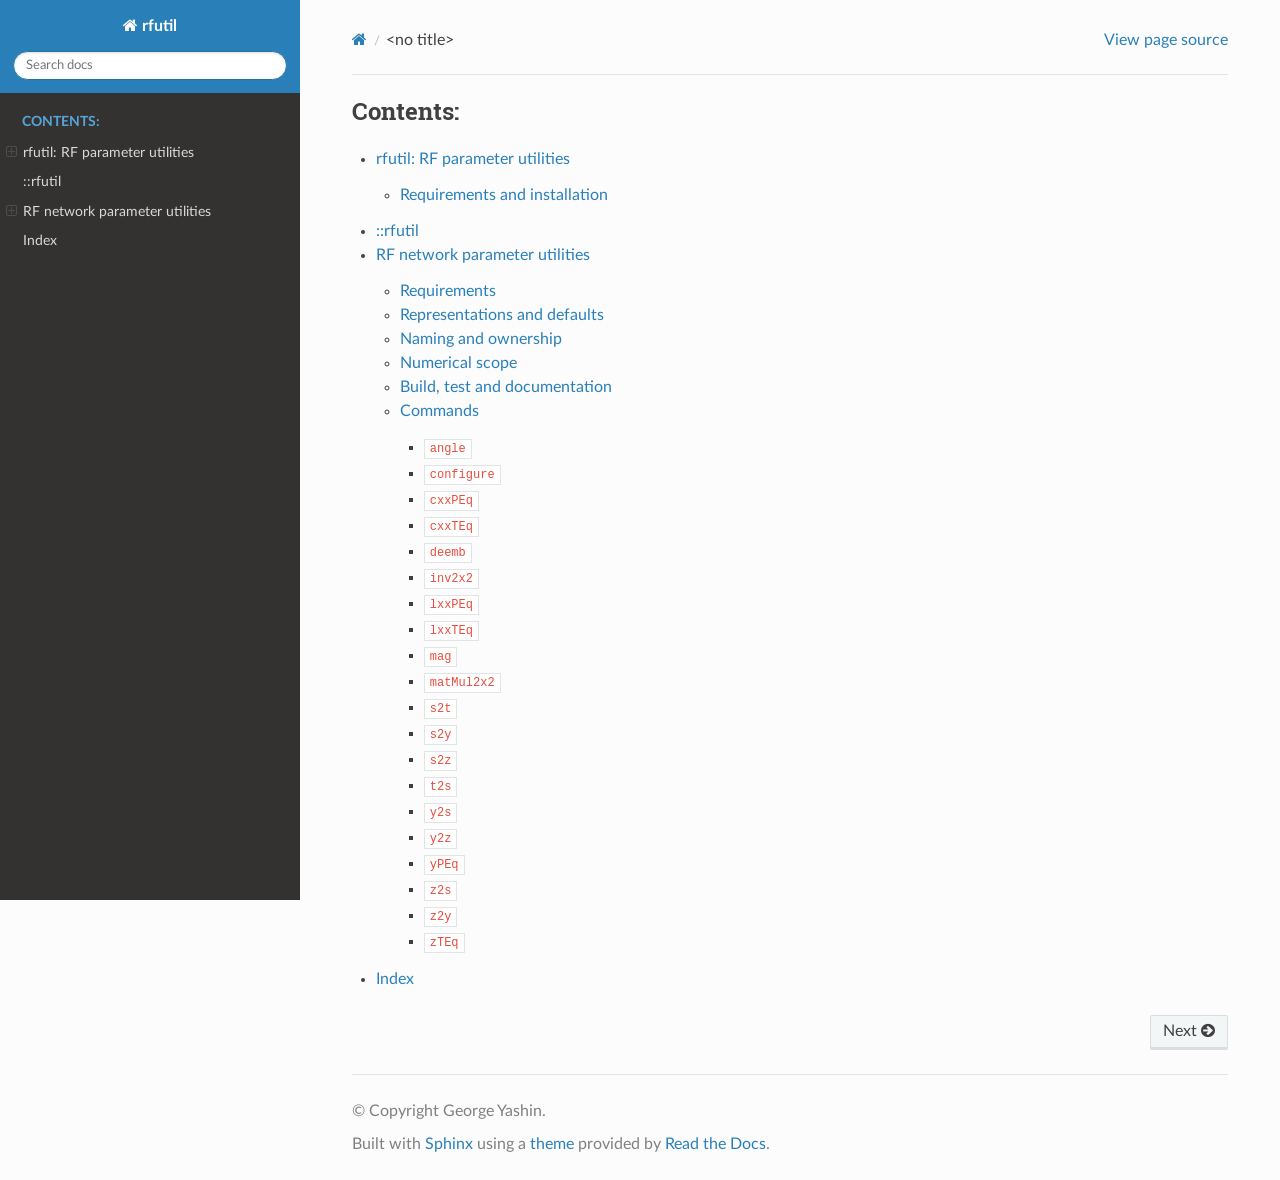
==== docs/index.html @ ac613393 "first commit" ====
<!DOCTYPE html>
<html class="writer-html5" lang="en" data-content_root="./">
<head>
  <meta charset="utf-8" /><meta name="viewport" content="width=device-width, initial-scale=1" />

  <meta name="viewport" content="width=device-width, initial-scale=1.0" />
  <title>&lt;no title&gt; &mdash; rfutil  documentation</title>
      <link rel="stylesheet" type="text/css" href="_static/pygments.css?v=b86133f3" />
      <link rel="stylesheet" type="text/css" href="_static/css/theme.css?v=9edc463e" />
      <link rel="stylesheet" type="text/css" href="_static/manual.css?v=900fc402" />

  
      <script src="_static/jquery.js?v=5d32c60e"></script>
      <script src="_static/_sphinx_javascript_frameworks_compat.js?v=2cd50e6c"></script>
      <script src="_static/documentation_options.js?v=5929fcd5"></script>
      <script src="_static/doctools.js?v=fd6eb6e6"></script>
      <script src="_static/sphinx_highlight.js?v=6ffebe34"></script>
    <script src="_static/js/theme.js"></script>
    <link rel="index" title="Index" href="genindex.html" />
    <link rel="search" title="Search" href="search.html" />
    <link rel="next" title="rfutil: RF parameter utilities" href="rfutil.html" /> 
</head>

<body class="wy-body-for-nav"> 
  <div class="wy-grid-for-nav">
    <nav data-toggle="wy-nav-shift" class="wy-nav-side">
      <div class="wy-side-scroll">
        <div class="wy-side-nav-search" >

          
          
          <a href="#" class="icon icon-home">
            rfutil
          </a>
<div role="search">
  <form id="rtd-search-form" class="wy-form" action="search.html" method="get">
    <input type="text" name="q" placeholder="Search docs" aria-label="Search docs" />
    <input type="hidden" name="check_keywords" value="yes" />
    <input type="hidden" name="area" value="default" />
  </form>
</div>
        </div><div class="wy-menu wy-menu-vertical" data-spy="affix" role="navigation" aria-label="Navigation menu">
              <p class="caption" role="heading"><span class="caption-text">Contents:</span></p>
<ul>
<li class="toctree-l1"><a class="reference internal" href="rfutil.html">rfutil: RF parameter utilities</a><ul>
<li class="toctree-l2"><a class="reference internal" href="rfutil.html#requirements-and-installation">Requirements and installation</a></li>
</ul>
</li>
<li class="toctree-l1"><a class="reference internal" href="rfutil-rfutil.html">::rfutil</a></li>
<li class="toctree-l1"><a class="reference internal" href="rfutil-rfutil.html#rf-network-parameter-utilities">RF network parameter utilities</a><ul>
<li class="toctree-l2"><a class="reference internal" href="rfutil-rfutil.html#requirements">Requirements</a></li>
<li class="toctree-l2"><a class="reference internal" href="rfutil-rfutil.html#representations-and-defaults">Representations and defaults</a></li>
<li class="toctree-l2"><a class="reference internal" href="rfutil-rfutil.html#naming-and-ownership">Naming and ownership</a></li>
<li class="toctree-l2"><a class="reference internal" href="rfutil-rfutil.html#numerical-scope">Numerical scope</a></li>
<li class="toctree-l2"><a class="reference internal" href="rfutil-rfutil.html#build-test-and-documentation">Build, test and documentation</a></li>
<li class="toctree-l2"><a class="reference internal" href="rfutil-rfutil.html#commands">Commands</a><ul>
<li class="toctree-l3"><a class="reference internal" href="rfutil-rfutil.html#angle"><code class="docutils literal notranslate"><span class="pre">angle</span></code></a></li>
<li class="toctree-l3"><a class="reference internal" href="rfutil-rfutil.html#configure"><code class="docutils literal notranslate"><span class="pre">configure</span></code></a></li>
<li class="toctree-l3"><a class="reference internal" href="rfutil-rfutil.html#cxxpeq"><code class="docutils literal notranslate"><span class="pre">cxxPEq</span></code></a></li>
<li class="toctree-l3"><a class="reference internal" href="rfutil-rfutil.html#cxxteq"><code class="docutils literal notranslate"><span class="pre">cxxTEq</span></code></a></li>
<li class="toctree-l3"><a class="reference internal" href="rfutil-rfutil.html#deemb"><code class="docutils literal notranslate"><span class="pre">deemb</span></code></a></li>
<li class="toctree-l3"><a class="reference internal" href="rfutil-rfutil.html#inv2x2"><code class="docutils literal notranslate"><span class="pre">inv2x2</span></code></a></li>
<li class="toctree-l3"><a class="reference internal" href="rfutil-rfutil.html#lxxpeq"><code class="docutils literal notranslate"><span class="pre">lxxPEq</span></code></a></li>
<li class="toctree-l3"><a class="reference internal" href="rfutil-rfutil.html#lxxteq"><code class="docutils literal notranslate"><span class="pre">lxxTEq</span></code></a></li>
<li class="toctree-l3"><a class="reference internal" href="rfutil-rfutil.html#mag"><code class="docutils literal notranslate"><span class="pre">mag</span></code></a></li>
<li class="toctree-l3"><a class="reference internal" href="rfutil-rfutil.html#matmul2x2"><code class="docutils literal notranslate"><span class="pre">matMul2x2</span></code></a></li>
<li class="toctree-l3"><a class="reference internal" href="rfutil-rfutil.html#s2t"><code class="docutils literal notranslate"><span class="pre">s2t</span></code></a></li>
<li class="toctree-l3"><a class="reference internal" href="rfutil-rfutil.html#s2y"><code class="docutils literal notranslate"><span class="pre">s2y</span></code></a></li>
<li class="toctree-l3"><a class="reference internal" href="rfutil-rfutil.html#s2z"><code class="docutils literal notranslate"><span class="pre">s2z</span></code></a></li>
<li class="toctree-l3"><a class="reference internal" href="rfutil-rfutil.html#t2s"><code class="docutils literal notranslate"><span class="pre">t2s</span></code></a></li>
<li class="toctree-l3"><a class="reference internal" href="rfutil-rfutil.html#y2s"><code class="docutils literal notranslate"><span class="pre">y2s</span></code></a></li>
<li class="toctree-l3"><a class="reference internal" href="rfutil-rfutil.html#y2z"><code class="docutils literal notranslate"><span class="pre">y2z</span></code></a></li>
<li class="toctree-l3"><a class="reference internal" href="rfutil-rfutil.html#ypeq"><code class="docutils literal notranslate"><span class="pre">yPEq</span></code></a></li>
<li class="toctree-l3"><a class="reference internal" href="rfutil-rfutil.html#z2s"><code class="docutils literal notranslate"><span class="pre">z2s</span></code></a></li>
<li class="toctree-l3"><a class="reference internal" href="rfutil-rfutil.html#z2y"><code class="docutils literal notranslate"><span class="pre">z2y</span></code></a></li>
<li class="toctree-l3"><a class="reference internal" href="rfutil-rfutil.html#zteq"><code class="docutils literal notranslate"><span class="pre">zTEq</span></code></a></li>
</ul>
</li>
</ul>
</li>
<li class="toctree-l1"><a class="reference internal" href="genindex.html">Index</a></li>
</ul>

        </div>
      </div>
    </nav>

    <section data-toggle="wy-nav-shift" class="wy-nav-content-wrap"><nav class="wy-nav-top" aria-label="Mobile navigation menu" >
          <i data-toggle="wy-nav-top" class="fa fa-bars"></i>
          <a href="#">rfutil</a>
      </nav>

      <div class="wy-nav-content">
        <div class="rst-content">
          <div role="navigation" aria-label="Page navigation">
  <ul class="wy-breadcrumbs">
      <li><a href="#" class="icon icon-home" aria-label="Home"></a></li>
      <li class="breadcrumb-item active">&lt;no title&gt;</li>
      <li class="wy-breadcrumbs-aside">
            <a href="_sources/index.rst.txt" rel="nofollow"> View page source</a>
      </li>
  </ul>
  <hr/>
</div>
          <div role="main" class="document" itemscope="itemscope" itemtype="http://schema.org/Article">
           <div itemprop="articleBody">
             
  <div class="toctree-wrapper compound">
<p class="caption" role="heading"><span class="caption-text">Contents:</span></p>
<ul>
<li class="toctree-l1"><a class="reference internal" href="rfutil.html">rfutil: RF parameter utilities</a><ul>
<li class="toctree-l2"><a class="reference internal" href="rfutil.html#requirements-and-installation">Requirements and installation</a></li>
</ul>
</li>
<li class="toctree-l1"><a class="reference internal" href="rfutil-rfutil.html">::rfutil</a></li>
<li class="toctree-l1"><a class="reference internal" href="rfutil-rfutil.html#rf-network-parameter-utilities">RF network parameter utilities</a><ul>
<li class="toctree-l2"><a class="reference internal" href="rfutil-rfutil.html#requirements">Requirements</a></li>
<li class="toctree-l2"><a class="reference internal" href="rfutil-rfutil.html#representations-and-defaults">Representations and defaults</a></li>
<li class="toctree-l2"><a class="reference internal" href="rfutil-rfutil.html#naming-and-ownership">Naming and ownership</a></li>
<li class="toctree-l2"><a class="reference internal" href="rfutil-rfutil.html#numerical-scope">Numerical scope</a></li>
<li class="toctree-l2"><a class="reference internal" href="rfutil-rfutil.html#build-test-and-documentation">Build, test and documentation</a></li>
<li class="toctree-l2"><a class="reference internal" href="rfutil-rfutil.html#commands">Commands</a><ul>
<li class="toctree-l3"><a class="reference internal" href="rfutil-rfutil.html#angle"><code class="docutils literal notranslate"><span class="pre">angle</span></code></a></li>
<li class="toctree-l3"><a class="reference internal" href="rfutil-rfutil.html#configure"><code class="docutils literal notranslate"><span class="pre">configure</span></code></a></li>
<li class="toctree-l3"><a class="reference internal" href="rfutil-rfutil.html#cxxpeq"><code class="docutils literal notranslate"><span class="pre">cxxPEq</span></code></a></li>
<li class="toctree-l3"><a class="reference internal" href="rfutil-rfutil.html#cxxteq"><code class="docutils literal notranslate"><span class="pre">cxxTEq</span></code></a></li>
<li class="toctree-l3"><a class="reference internal" href="rfutil-rfutil.html#deemb"><code class="docutils literal notranslate"><span class="pre">deemb</span></code></a></li>
<li class="toctree-l3"><a class="reference internal" href="rfutil-rfutil.html#inv2x2"><code class="docutils literal notranslate"><span class="pre">inv2x2</span></code></a></li>
<li class="toctree-l3"><a class="reference internal" href="rfutil-rfutil.html#lxxpeq"><code class="docutils literal notranslate"><span class="pre">lxxPEq</span></code></a></li>
<li class="toctree-l3"><a class="reference internal" href="rfutil-rfutil.html#lxxteq"><code class="docutils literal notranslate"><span class="pre">lxxTEq</span></code></a></li>
<li class="toctree-l3"><a class="reference internal" href="rfutil-rfutil.html#mag"><code class="docutils literal notranslate"><span class="pre">mag</span></code></a></li>
<li class="toctree-l3"><a class="reference internal" href="rfutil-rfutil.html#matmul2x2"><code class="docutils literal notranslate"><span class="pre">matMul2x2</span></code></a></li>
<li class="toctree-l3"><a class="reference internal" href="rfutil-rfutil.html#s2t"><code class="docutils literal notranslate"><span class="pre">s2t</span></code></a></li>
<li class="toctree-l3"><a class="reference internal" href="rfutil-rfutil.html#s2y"><code class="docutils literal notranslate"><span class="pre">s2y</span></code></a></li>
<li class="toctree-l3"><a class="reference internal" href="rfutil-rfutil.html#s2z"><code class="docutils literal notranslate"><span class="pre">s2z</span></code></a></li>
<li class="toctree-l3"><a class="reference internal" href="rfutil-rfutil.html#t2s"><code class="docutils literal notranslate"><span class="pre">t2s</span></code></a></li>
<li class="toctree-l3"><a class="reference internal" href="rfutil-rfutil.html#y2s"><code class="docutils literal notranslate"><span class="pre">y2s</span></code></a></li>
<li class="toctree-l3"><a class="reference internal" href="rfutil-rfutil.html#y2z"><code class="docutils literal notranslate"><span class="pre">y2z</span></code></a></li>
<li class="toctree-l3"><a class="reference internal" href="rfutil-rfutil.html#ypeq"><code class="docutils literal notranslate"><span class="pre">yPEq</span></code></a></li>
<li class="toctree-l3"><a class="reference internal" href="rfutil-rfutil.html#z2s"><code class="docutils literal notranslate"><span class="pre">z2s</span></code></a></li>
<li class="toctree-l3"><a class="reference internal" href="rfutil-rfutil.html#z2y"><code class="docutils literal notranslate"><span class="pre">z2y</span></code></a></li>
<li class="toctree-l3"><a class="reference internal" href="rfutil-rfutil.html#zteq"><code class="docutils literal notranslate"><span class="pre">zTEq</span></code></a></li>
</ul>
</li>
</ul>
</li>
<li class="toctree-l1"><a class="reference internal" href="genindex.html">Index</a></li>
</ul>
</div>


           </div>
          </div>
          <footer><div class="rst-footer-buttons" role="navigation" aria-label="Footer">
        <a href="rfutil.html" class="btn btn-neutral float-right" title="rfutil: RF parameter utilities" accesskey="n" rel="next">Next <span class="fa fa-arrow-circle-right" aria-hidden="true"></span></a>
    </div>

  <hr/>

  <div role="contentinfo">
    <p>&#169; Copyright George Yashin.</p>
  </div>

  Built with <a href="https://www.sphinx-doc.org/">Sphinx</a> using a
    <a href="https://github.com/readthedocs/sphinx_rtd_theme">theme</a>
    provided by <a href="https://readthedocs.org">Read the Docs</a>.
   

</footer>
        </div>
      </div>
    </section>
  </div>
  <script>
      jQuery(function () {
          SphinxRtdTheme.Navigation.enable(true);
      });
  </script> 

</body>
</html>
---- docs/_static/pygments.css ----
pre { line-height: 125%; }
td.linenos .normal { color: inherit; background-color: transparent; padding-left: 5px; padding-right: 5px; }
span.linenos { color: inherit; background-color: transparent; padding-left: 5px; padding-right: 5px; }
td.linenos .special { color: #000000; background-color: #ffffc0; padding-left: 5px; padding-right: 5px; }
span.linenos.special { color: #000000; background-color: #ffffc0; padding-left: 5px; padding-right: 5px; }
.highlight .hll { background-color: #ffffcc }
.highlight { background: #f8f8f8; }
.highlight .c { color: #3D7B7B; font-style: italic } /* Comment */
.highlight .err { border: 1px solid #F00 } /* Error */
.highlight .k { color: #008000; font-weight: bold } /* Keyword */
.highlight .o { color: #666 } /* Operator */
.highlight .ch { color: #3D7B7B; font-style: italic } /* Comment.Hashbang */
.highlight .cm { color: #3D7B7B; font-style: italic } /* Comment.Multiline */
.highlight .cp { color: #9C6500 } /* Comment.Preproc */
.highlight .cpf { color: #3D7B7B; font-style: italic } /* Comment.PreprocFile */
.highlight .c1 { color: #3D7B7B; font-style: italic } /* Comment.Single */
.highlight .cs { color: #3D7B7B; font-style: italic } /* Comment.Special */
.highlight .gd { color: #A00000 } /* Generic.Deleted */
.highlight .ge { font-style: italic } /* Generic.Emph */
.highlight .ges { font-weight: bold; font-style: italic } /* Generic.EmphStrong */
.highlight .gr { color: #E40000 } /* Generic.Error */
.highlight .gh { color: #000080; font-weight: bold } /* Generic.Heading */
.highlight .gi { color: #008400 } /* Generic.Inserted */
.highlight .go { color: #717171 } /* Generic.Output */
.highlight .gp { color: #000080; font-weight: bold } /* Generic.Prompt */
.highlight .gs { font-weight: bold } /* Generic.Strong */
.highlight .gu { color: #800080; font-weight: bold } /* Generic.Subheading */
.highlight .gt { color: #04D } /* Generic.Traceback */
.highlight .kc { color: #008000; font-weight: bold } /* Keyword.Constant */
.highlight .kd { color: #008000; font-weight: bold } /* Keyword.Declaration */
.highlight .kn { color: #008000; font-weight: bold } /* Keyword.Namespace */
.highlight .kp { color: #008000 } /* Keyword.Pseudo */
.highlight .kr { color: #008000; font-weight: bold } /* Keyword.Reserved */
.highlight .kt { color: #B00040 } /* Keyword.Type */
.highlight .m { color: #666 } /* Literal.Number */
.highlight .s { color: #BA2121 } /* Literal.String */
.highlight .na { color: #687822 } /* Name.Attribute */
.highlight .nb { color: #008000 } /* Name.Builtin */
.highlight .nc { color: #00F; font-weight: bold } /* Name.Class */
.highlight .no { color: #800 } /* Name.Constant */
.highlight .nd { color: #A2F } /* Name.Decorator */
.highlight .ni { color: #717171; font-weight: bold } /* Name.Entity */
.highlight .ne { color: #CB3F38; font-weight: bold } /* Name.Exception */
.highlight .nf { color: #00F } /* Name.Function */
.highlight .nl { color: #767600 } /* Name.Label */
.highlight .nn { color: #00F; font-weight: bold } /* Name.Namespace */
.highlight .nt { color: #008000; font-weight: bold } /* Name.Tag */
.highlight .nv { color: #19177C } /* Name.Variable */
.highlight .ow { color: #A2F; font-weight: bold } /* Operator.Word */
.highlight .w { color: #BBB } /* Text.Whitespace */
.highlight .mb { color: #666 } /* Literal.Number.Bin */
.highlight .mf { color: #666 } /* Literal.Number.Float */
.highlight .mh { color: #666 } /* Literal.Number.Hex */
.highlight .mi { color: #666 } /* Literal.Number.Integer */
.highlight .mo { color: #666 } /* Literal.Number.Oct */
.highlight .sa { color: #BA2121 } /* Literal.String.Affix */
.highlight .sb { color: #BA2121 } /* Literal.String.Backtick */
.highlight .sc { color: #BA2121 } /* Literal.String.Char */
.highlight .dl { color: #BA2121 } /* Literal.String.Delimiter */
.highlight .sd { color: #BA2121; font-style: italic } /* Literal.String.Doc */
.highlight .s2 { color: #BA2121 } /* Literal.String.Double */
.highlight .se { color: #AA5D1F; font-weight: bold } /* Literal.String.Escape */
.highlight .sh { color: #BA2121 } /* Literal.String.Heredoc */
.highlight .si { color: #A45A77; font-weight: bold } /* Literal.String.Interpol */
.highlight .sx { color: #008000 } /* Literal.String.Other */
.highlight .sr { color: #A45A77 } /* Literal.String.Regex */
.highlight .s1 { color: #BA2121 } /* Literal.String.Single */
.highlight .ss { color: #19177C } /* Literal.String.Symbol */
.highlight .bp { color: #008000 } /* Name.Builtin.Pseudo */
.highlight .fm { color: #00F } /* Name.Function.Magic */
.highlight .vc { color: #19177C } /* Name.Variable.Class */
.highlight .vg { color: #19177C } /* Name.Variable.Global */
.highlight .vi { color: #19177C } /* Name.Variable.Instance */
.highlight .vm { color: #19177C } /* Name.Variable.Magic */
.highlight .il { color: #666 } /* Literal.Number.Integer.Long */
---- docs/_static/css/theme.css ----
html{box-sizing:border-box}*,:after,:before{box-sizing:inherit}article,aside,details,figcaption,figure,footer,header,hgroup,nav,section{display:block}audio,canvas,video{display:inline-block;*display:inline;*zoom:1}[hidden],audio:not([controls]){display:none}*{-webkit-box-sizing:border-box;-moz-box-sizing:border-box;box-sizing:border-box}html{font-size:100%;-webkit-text-size-adjust:100%;-ms-text-size-adjust:100%}body{margin:0}a:active,a:hover{outline:0}abbr[title]{border-bottom:1px dotted}b,strong{font-weight:700}blockquote{margin:0}dfn{font-style:italic}ins{background:#ff9;text-decoration:none}ins,mark{color:#000}mark{background:#ff0;font-style:italic;font-weight:700}.rst-content code,.rst-content tt,code,kbd,pre,samp{font-family:monospace,serif;_font-family:courier new,monospace;font-size:1em}pre{white-space:pre}q{quotes:none}q:after,q:before{content:"";content:none}small{font-size:85%}sub,sup{font-size:75%;line-height:0;position:relative;vertical-align:baseline}sup{top:-.5em}sub{bottom:-.25em}dl,ol,ul{margin:0;padding:0;list-style:none;list-style-image:none}li{list-style:none}dd{margin:0}img{border:0;-ms-interpolation-mode:bicubic;vertical-align:middle;max-width:100%}svg:not(:root){overflow:hidden}figure,form{margin:0}label{cursor:pointer}button,input,select,textarea{font-size:100%;margin:0;vertical-align:baseline;*vertical-align:middle}button,input{line-height:normal}button,input[type=button],input[type=reset],input[type=submit]{cursor:pointer;-webkit-appearance:button;*overflow:visible}button[disabled],input[disabled]{cursor:default}input[type=search]{-webkit-appearance:textfield;-moz-box-sizing:content-box;-webkit-box-sizing:content-box;box-sizing:content-box}textarea{resize:vertical}table{border-collapse:collapse;border-spacing:0}td{vertical-align:top}.chromeframe{margin:.2em 0;background:#ccc;color:#000;padding:.2em 0}.ir{display:block;border:0;text-indent:-999em;overflow:hidden;background-color:transparent;background-repeat:no-repeat;text-align:left;direction:ltr;*line-height:0}.ir br{display:none}.hidden{display:none!important;visibility:hidden}.visuallyhidden{border:0;clip:rect(0 0 0 0);height:1px;margin:-1px;overflow:hidden;padding:0;position:absolute;width:1px}.visuallyhidden.focusable:active,.visuallyhidden.focusable:focus{clip:auto;height:auto;margin:0;overflow:visible;position:static;width:auto}.invisible{visibility:hidden}.relative{position:relative}big,small{font-size:100%}@media print{body,html,section{background:none!important}*{box-shadow:none!important;text-shadow:none!important;filter:none!important;-ms-filter:none!important}a,a:visited{text-decoration:underline}.ir a:after,a[href^="#"]:after,a[href^="javascript:"]:after{content:""}blockquote,pre{page-break-inside:avoid}thead{display:table-header-group}img,tr{page-break-inside:avoid}img{max-width:100%!important}@page{margin:.5cm}.rst-content .toctree-wrapper>p.caption,h2,h3,p{orphans:3;widows:3}.rst-content .toctree-wrapper>p.caption,h2,h3{page-break-after:avoid}}.btn,.fa:before,.icon:before,.rst-content .admonition,.rst-content .admonition-title:before,.rst-content .admonition-todo,.rst-content .attention,.rst-content .caution,.rst-content .code-block-caption .headerlink:before,.rst-content .danger,.rst-content .eqno .headerlink:before,.rst-content .error,.rst-content .hint,.rst-content .important,.rst-content .note,.rst-content .seealso,.rst-content .tip,.rst-content .warning,.rst-content code.download span:first-child:before,.rst-content dl dt .headerlink:before,.rst-content h1 .headerlink:before,.rst-content h2 .headerlink:before,.rst-content h3 .headerlink:before,.rst-content h4 .headerlink:before,.rst-content h5 .headerlink:before,.rst-content h6 .headerlink:before,.rst-content p.caption .headerlink:before,.rst-content p .headerlink:before,.rst-content table>caption .headerlink:before,.rst-content tt.download span:first-child:before,.wy-alert,.wy-dropdown .caret:before,.wy-inline-validate.wy-inline-validate-danger .wy-input-context:before,.wy-inline-validate.wy-inline-validate-info .wy-input-context:before,.wy-inline-validate.wy-inline-validate-success .wy-input-context:before,.wy-inline-validate.wy-inline-validate-warning .wy-input-context:before,.wy-menu-vertical li.current>a button.toctree-expand:before,.wy-menu-vertical li.on a button.toctree-expand:before,.wy-menu-vertical li button.toctree-expand:before,input[type=color],input[type=date],input[type=datetime-local],input[type=datetime],input[type=email],input[type=month],input[type=number],input[type=password],input[type=search],input[type=tel],input[type=text],input[type=time],input[type=url],input[type=week],select,textarea{-webkit-font-smoothing:antialiased}.clearfix{*zoom:1}.clearfix:after,.clearfix:before{display:table;content:""}.clearfix:after{clear:both}/*!
 *  Font Awesome 4.7.0 by @davegandy - http://fontawesome.io - @fontawesome
 *  License - http://fontawesome.io/license (Font: SIL OFL 1.1, CSS: MIT License)
 */@font-face{font-family:FontAwesome;src:url(fonts/fontawesome-webfont.eot?674f50d287a8c48dc19ba404d20fe713);src:url(fonts/fontawesome-webfont.eot?674f50d287a8c48dc19ba404d20fe713?#iefix&v=4.7.0) format("embedded-opentype"),url(fonts/fontawesome-webfont.woff2?af7ae505a9eed503f8b8e6982036873e) format("woff2"),url(fonts/fontawesome-webfont.woff?fee66e712a8a08eef5805a46892932ad) format("woff"),url(fonts/fontawesome-webfont.ttf?b06871f281fee6b241d60582ae9369b9) format("truetype"),url(fonts/fontawesome-webfont.svg?912ec66d7572ff821749319396470bde#fontawesomeregular) format("svg");font-weight:400;font-style:normal}.fa,.icon,.rst-content .admonition-title,.rst-content .code-block-caption .headerlink,.rst-content .eqno .headerlink,.rst-content code.download span:first-child,.rst-content dl dt .headerlink,.rst-content h1 .headerlink,.rst-content h2 .headerlink,.rst-content h3 .headerlink,.rst-content h4 .headerlink,.rst-content h5 .headerlink,.rst-content h6 .headerlink,.rst-content p.caption .headerlink,.rst-content p .headerlink,.rst-content table>caption .headerlink,.rst-content tt.download span:first-child,.wy-menu-vertical li.current>a button.toctree-expand,.wy-menu-vertical li.on a button.toctree-expand,.wy-menu-vertical li button.toctree-expand{display:inline-block;font:normal normal normal 14px/1 FontAwesome;font-size:inherit;text-rendering:auto;-webkit-font-smoothing:antialiased;-moz-osx-font-smoothing:grayscale}.fa-lg{font-size:1.33333em;line-height:.75em;vertical-align:-15%}.fa-2x{font-size:2em}.fa-3x{font-size:3em}.fa-4x{font-size:4em}.fa-5x{font-size:5em}.fa-fw{width:1.28571em;text-align:center}.fa-ul{padding-left:0;margin-left:2.14286em;list-style-type:none}.fa-ul>li{position:relative}.fa-li{position:absolute;left:-2.14286em;width:2.14286em;top:.14286em;text-align:center}.fa-li.fa-lg{left:-1.85714em}.fa-border{padding:.2em .25em .15em;border:.08em solid #eee;border-radius:.1em}.fa-pull-left{float:left}.fa-pull-right{float:right}.fa-pull-left.icon,.fa.fa-pull-left,.rst-content .code-block-caption .fa-pull-left.headerlink,.rst-content .eqno .fa-pull-left.headerlink,.rst-content .fa-pull-left.admonition-title,.rst-content code.download span.fa-pull-left:first-child,.rst-content dl dt .fa-pull-left.headerlink,.rst-content h1 .fa-pull-left.headerlink,.rst-content h2 .fa-pull-left.headerlink,.rst-content h3 .fa-pull-left.headerlink,.rst-content h4 .fa-pull-left.headerlink,.rst-content h5 .fa-pull-left.headerlink,.rst-content h6 .fa-pull-left.headerlink,.rst-content p .fa-pull-left.headerlink,.rst-content table>caption .fa-pull-left.headerlink,.rst-content tt.download span.fa-pull-left:first-child,.wy-menu-vertical li.current>a button.fa-pull-left.toctree-expand,.wy-menu-vertical li.on a button.fa-pull-left.toctree-expand,.wy-menu-vertical li button.fa-pull-left.toctree-expand{margin-right:.3em}.fa-pull-right.icon,.fa.fa-pull-right,.rst-content .code-block-caption .fa-pull-right.headerlink,.rst-content .eqno .fa-pull-right.headerlink,.rst-content .fa-pull-right.admonition-title,.rst-content code.download span.fa-pull-right:first-child,.rst-content dl dt .fa-pull-right.headerlink,.rst-content h1 .fa-pull-right.headerlink,.rst-content h2 .fa-pull-right.headerlink,.rst-content h3 .fa-pull-right.headerlink,.rst-content h4 .fa-pull-right.headerlink,.rst-content h5 .fa-pull-right.headerlink,.rst-content h6 .fa-pull-right.headerlink,.rst-content p .fa-pull-right.headerlink,.rst-content table>caption .fa-pull-right.headerlink,.rst-content tt.download span.fa-pull-right:first-child,.wy-menu-vertical li.current>a button.fa-pull-right.toctree-expand,.wy-menu-vertical li.on a button.fa-pull-right.toctree-expand,.wy-menu-vertical li button.fa-pull-right.toctree-expand{margin-left:.3em}.pull-right{float:right}.pull-left{float:left}.fa.pull-left,.pull-left.icon,.rst-content .code-block-caption .pull-left.headerlink,.rst-content .eqno .pull-left.headerlink,.rst-content .pull-left.admonition-title,.rst-content code.download span.pull-left:first-child,.rst-content dl dt .pull-left.headerlink,.rst-content h1 .pull-left.headerlink,.rst-content h2 .pull-left.headerlink,.rst-content h3 .pull-left.headerlink,.rst-content h4 .pull-left.headerlink,.rst-content h5 .pull-left.headerlink,.rst-content h6 .pull-left.headerlink,.rst-content p .pull-left.headerlink,.rst-content table>caption .pull-left.headerlink,.rst-content tt.download span.pull-left:first-child,.wy-menu-vertical li.current>a button.pull-left.toctree-expand,.wy-menu-vertical li.on a button.pull-left.toctree-expand,.wy-menu-vertical li button.pull-left.toctree-expand{margin-right:.3em}.fa.pull-right,.pull-right.icon,.rst-content .code-block-caption .pull-right.headerlink,.rst-content .eqno .pull-right.headerlink,.rst-content .pull-right.admonition-title,.rst-content code.download span.pull-right:first-child,.rst-content dl dt .pull-right.headerlink,.rst-content h1 .pull-right.headerlink,.rst-content h2 .pull-right.headerlink,.rst-content h3 .pull-right.headerlink,.rst-content h4 .pull-right.headerlink,.rst-content h5 .pull-right.headerlink,.rst-content h6 .pull-right.headerlink,.rst-content p .pull-right.headerlink,.rst-content table>caption .pull-right.headerlink,.rst-content tt.download span.pull-right:first-child,.wy-menu-vertical li.current>a button.pull-right.toctree-expand,.wy-menu-vertical li.on a button.pull-right.toctree-expand,.wy-menu-vertical li button.pull-right.toctree-expand{margin-left:.3em}.fa-spin{-webkit-animation:fa-spin 2s linear infinite;animation:fa-spin 2s linear infinite}.fa-pulse{-webkit-animation:fa-spin 1s steps(8) infinite;animation:fa-spin 1s steps(8) infinite}@-webkit-keyframes fa-spin{0%{-webkit-transform:rotate(0deg);transform:rotate(0deg)}to{-webkit-transform:rotate(359deg);transform:rotate(359deg)}}@keyframes fa-spin{0%{-webkit-transform:rotate(0deg);transform:rotate(0deg)}to{-webkit-transform:rotate(359deg);transform:rotate(359deg)}}.fa-rotate-90{-ms-filter:"progid:DXImageTransform.Microsoft.BasicImage(rotation=1)";-webkit-transform:rotate(90deg);-ms-transform:rotate(90deg);transform:rotate(90deg)}.fa-rotate-180{-ms-filter:"progid:DXImageTransform.Microsoft.BasicImage(rotation=2)";-webkit-transform:rotate(180deg);-ms-transform:rotate(180deg);transform:rotate(180deg)}.fa-rotate-270{-ms-filter:"progid:DXImageTransform.Microsoft.BasicImage(rotation=3)";-webkit-transform:rotate(270deg);-ms-transform:rotate(270deg);transform:rotate(270deg)}.fa-flip-horizontal{-ms-filter:"progid:DXImageTransform.Microsoft.BasicImage(rotation=0, mirror=1)";-webkit-transform:scaleX(-1);-ms-transform:scaleX(-1);transform:scaleX(-1)}.fa-flip-vertical{-ms-filter:"progid:DXImageTransform.Microsoft.BasicImage(rotation=2, mirror=1)";-webkit-transform:scaleY(-1);-ms-transform:scaleY(-1);transform:scaleY(-1)}:root .fa-flip-horizontal,:root .fa-flip-vertical,:root .fa-rotate-90,:root .fa-rotate-180,:root .fa-rotate-270{filter:none}.fa-stack{position:relative;display:inline-block;width:2em;height:2em;line-height:2em;vertical-align:middle}.fa-stack-1x,.fa-stack-2x{position:absolute;left:0;width:100%;text-align:center}.fa-stack-1x{line-height:inherit}.fa-stack-2x{font-size:2em}.fa-inverse{color:#fff}.fa-glass:before{content:""}.fa-music:before{content:""}.fa-search:before,.icon-search:before{content:""}.fa-envelope-o:before{content:""}.fa-heart:before{content:""}.fa-star:before{content:""}.fa-star-o:before{content:""}.fa-user:before{content:""}.fa-film:before{content:""}.fa-th-large:before{content:""}.fa-th:before{content:""}.fa-th-list:before{content:""}.fa-check:before{content:""}.fa-close:before,.fa-remove:before,.fa-times:before{content:""}.fa-search-plus:before{content:""}.fa-search-minus:before{content:""}.fa-power-off:before{content:""}.fa-signal:before{content:""}.fa-cog:before,.fa-gear:before{content:""}.fa-trash-o:before{content:""}.fa-home:before,.icon-home:before{content:""}.fa-file-o:before{content:""}.fa-clock-o:before{content:""}.fa-road:before{content:""}.fa-download:before,.rst-content code.download span:first-child:before,.rst-content tt.download span:first-child:before{content:""}.fa-arrow-circle-o-down:before{content:""}.fa-arrow-circle-o-up:before{content:""}.fa-inbox:before{content:""}.fa-play-circle-o:before{content:""}.fa-repeat:before,.fa-rotate-right:before{content:""}.fa-refresh:before{content:""}.fa-list-alt:before{content:""}.fa-lock:before{content:""}.fa-flag:before{content:""}.fa-headphones:before{content:""}.fa-volume-off:before{content:""}.fa-volume-down:before{content:""}.fa-volume-up:before{content:""}.fa-qrcode:before{content:""}.fa-barcode:before{content:""}.fa-tag:before{content:""}.fa-tags:before{content:""}.fa-book:before,.icon-book:before{content:""}.fa-bookmark:before{content:""}.fa-print:before{content:""}.fa-camera:before{content:""}.fa-font:before{content:""}.fa-bold:before{content:""}.fa-italic:before{content:""}.fa-text-height:before{content:""}.fa-text-width:before{content:""}.fa-align-left:before{content:""}.fa-align-center:before{content:""}.fa-align-right:before{content:""}.fa-align-justify:before{content:""}.fa-list:before{content:""}.fa-dedent:before,.fa-outdent:before{content:""}.fa-indent:before{content:""}.fa-video-camera:before{content:""}.fa-image:before,.fa-photo:before,.fa-picture-o:before{content:""}.fa-pencil:before{content:""}.fa-map-marker:before{content:""}.fa-adjust:before{content:""}.fa-tint:before{content:""}.fa-edit:before,.fa-pencil-square-o:before{content:""}.fa-share-square-o:before{content:""}.fa-check-square-o:before{content:""}.fa-arrows:before{content:""}.fa-step-backward:before{content:""}.fa-fast-backward:before{content:""}.fa-backward:before{content:""}.fa-play:before{content:""}.fa-pause:before{content:""}.fa-stop:before{content:""}.fa-forward:before{content:""}.fa-fast-forward:before{content:""}.fa-step-forward:before{content:""}.fa-eject:before{content:""}.fa-chevron-left:before{content:""}.fa-chevron-right:before{content:""}.fa-plus-circle:before{content:""}.fa-minus-circle:before{content:""}.fa-times-circle:before,.wy-inline-validate.wy-inline-validate-danger .wy-input-context:before{content:""}.fa-check-circle:before,.wy-inline-validate.wy-inline-validate-success .wy-input-context:before{content:""}.fa-question-circle:before{content:""}.fa-info-circle:before{content:""}.fa-crosshairs:before{content:""}.fa-times-circle-o:before{content:""}.fa-check-circle-o:before{content:""}.fa-ban:before{content:""}.fa-arrow-left:before{content:""}.fa-arrow-right:before{content:""}.fa-arrow-up:before{content:""}.fa-arrow-down:before{content:""}.fa-mail-forward:before,.fa-share:before{content:""}.fa-expand:before{content:""}.fa-compress:before{content:""}.fa-plus:before{content:""}.fa-minus:before{content:""}.fa-asterisk:before{content:""}.fa-exclamation-circle:before,.rst-content .admonition-title:before,.wy-inline-validate.wy-inline-validate-info .wy-input-context:before,.wy-inline-validate.wy-inline-validate-warning .wy-input-context:before{content:""}.fa-gift:before{content:""}.fa-leaf:before{content:""}.fa-fire:before,.icon-fire:before{content:""}.fa-eye:before{content:""}.fa-eye-slash:before{content:""}.fa-exclamation-triangle:before,.fa-warning:before{content:""}.fa-plane:before{content:""}.fa-calendar:before{content:""}.fa-random:before{content:""}.fa-comment:before{content:""}.fa-magnet:before{content:""}.fa-chevron-up:before{content:""}.fa-chevron-down:before{content:""}.fa-retweet:before{content:""}.fa-shopping-cart:before{content:""}.fa-folder:before{content:""}.fa-folder-open:before{content:""}.fa-arrows-v:before{content:""}.fa-arrows-h:before{content:""}.fa-bar-chart-o:before,.fa-bar-chart:before{content:""}.fa-twitter-square:before{content:""}.fa-facebook-square:before{content:""}.fa-camera-retro:before{content:""}.fa-key:before{content:""}.fa-cogs:before,.fa-gears:before{content:""}.fa-comments:before{content:""}.fa-thumbs-o-up:before{content:""}.fa-thumbs-o-down:before{content:""}.fa-star-half:before{content:""}.fa-heart-o:before{content:""}.fa-sign-out:before{content:""}.fa-linkedin-square:before{content:""}.fa-thumb-tack:before{content:""}.fa-external-link:before{content:""}.fa-sign-in:before{content:""}.fa-trophy:before{content:""}.fa-github-square:before{content:""}.fa-upload:before{content:""}.fa-lemon-o:before{content:""}.fa-phone:before{content:""}.fa-square-o:before{content:""}.fa-bookmark-o:before{content:""}.fa-phone-square:before{content:""}.fa-twitter:before{content:""}.fa-facebook-f:before,.fa-facebook:before{content:""}.fa-github:before,.icon-github:before{content:""}.fa-unlock:before{content:""}.fa-credit-card:before{content:""}.fa-feed:before,.fa-rss:before{content:""}.fa-hdd-o:before{content:""}.fa-bullhorn:before{content:""}.fa-bell:before{content:""}.fa-certificate:before{content:""}.fa-hand-o-right:before{content:""}.fa-hand-o-left:before{content:""}.fa-hand-o-up:before{content:""}.fa-hand-o-down:before{content:""}.fa-arrow-circle-left:before,.icon-circle-arrow-left:before{content:""}.fa-arrow-circle-right:before,.icon-circle-arrow-right:before{content:""}.fa-arrow-circle-up:before{content:""}.fa-arrow-circle-down:before{content:""}.fa-globe:before{content:""}.fa-wrench:before{content:""}.fa-tasks:before{content:""}.fa-filter:before{content:""}.fa-briefcase:before{content:""}.fa-arrows-alt:before{content:""}.fa-group:before,.fa-users:before{content:""}.fa-chain:before,.fa-link:before,.icon-link:before{content:""}.fa-cloud:before{content:""}.fa-flask:before{content:""}.fa-cut:before,.fa-scissors:before{content:""}.fa-copy:before,.fa-files-o:before{content:""}.fa-paperclip:before{content:""}.fa-floppy-o:before,.fa-save:before{content:""}.fa-square:before{content:""}.fa-bars:before,.fa-navicon:before,.fa-reorder:before{content:""}.fa-list-ul:before{content:""}.fa-list-ol:before{content:""}.fa-strikethrough:before{content:""}.fa-underline:before{content:""}.fa-table:before{content:""}.fa-magic:before{content:""}.fa-truck:before{content:""}.fa-pinterest:before{content:""}.fa-pinterest-square:before{content:""}.fa-google-plus-square:before{content:""}.fa-google-plus:before{content:""}.fa-money:before{content:""}.fa-caret-down:before,.icon-caret-down:before,.wy-dropdown .caret:before{content:""}.fa-caret-up:before{content:""}.fa-caret-left:before{content:""}.fa-caret-right:before{content:""}.fa-columns:before{content:""}.fa-sort:before,.fa-unsorted:before{content:""}.fa-sort-desc:before,.fa-sort-down:before{content:""}.fa-sort-asc:before,.fa-sort-up:before{content:""}.fa-envelope:before{content:""}.fa-linkedin:before{content:""}.fa-rotate-left:before,.fa-undo:before{content:""}.fa-gavel:before,.fa-legal:before{content:""}.fa-dashboard:before,.fa-tachometer:before{content:""}.fa-comment-o:before{content:""}.fa-comments-o:before{content:""}.fa-bolt:before,.fa-flash:before{content:""}.fa-sitemap:before{content:""}.fa-umbrella:before{content:""}.fa-clipboard:before,.fa-paste:before{content:""}.fa-lightbulb-o:before{content:""}.fa-exchange:before{content:""}.fa-cloud-download:before{content:""}.fa-cloud-upload:before{content:""}.fa-user-md:before{content:""}.fa-stethoscope:before{content:""}.fa-suitcase:before{content:""}.fa-bell-o:before{content:""}.fa-coffee:before{content:""}.fa-cutlery:before{content:""}.fa-file-text-o:before{content:""}.fa-building-o:before{content:""}.fa-hospital-o:before{content:""}.fa-ambulance:before{content:""}.fa-medkit:before{content:""}.fa-fighter-jet:before{content:""}.fa-beer:before{content:""}.fa-h-square:before{content:""}.fa-plus-square:before{content:""}.fa-angle-double-left:before{content:""}.fa-angle-double-right:before{content:""}.fa-angle-double-up:before{content:""}.fa-angle-double-down:before{content:""}.fa-angle-left:before{content:""}.fa-angle-right:before{content:""}.fa-angle-up:before{content:""}.fa-angle-down:before{content:""}.fa-desktop:before{content:""}.fa-laptop:before{content:""}.fa-tablet:before{content:""}.fa-mobile-phone:before,.fa-mobile:before{content:""}.fa-circle-o:before{content:""}.fa-quote-left:before{content:""}.fa-quote-right:before{content:""}.fa-spinner:before{content:""}.fa-circle:before{content:""}.fa-mail-reply:before,.fa-reply:before{content:""}.fa-github-alt:before{content:""}.fa-folder-o:before{content:""}.fa-folder-open-o:before{content:""}.fa-smile-o:before{content:""}.fa-frown-o:before{content:""}.fa-meh-o:before{content:""}.fa-gamepad:before{content:""}.fa-keyboard-o:before{content:""}.fa-flag-o:before{content:""}.fa-flag-checkered:before{content:""}.fa-terminal:before{content:""}.fa-code:before{content:""}.fa-mail-reply-all:before,.fa-reply-all:before{content:""}.fa-star-half-empty:before,.fa-star-half-full:before,.fa-star-half-o:before{content:""}.fa-location-arrow:before{content:""}.fa-crop:before{content:""}.fa-code-fork:before{content:""}.fa-chain-broken:before,.fa-unlink:before{content:""}.fa-question:before{content:""}.fa-info:before{content:""}.fa-exclamation:before{content:""}.fa-superscript:before{content:""}.fa-subscript:before{content:""}.fa-eraser:before{content:""}.fa-puzzle-piece:before{content:""}.fa-microphone:before{content:""}.fa-microphone-slash:before{content:""}.fa-shield:before{content:""}.fa-calendar-o:before{content:""}.fa-fire-extinguisher:before{content:""}.fa-rocket:before{content:""}.fa-maxcdn:before{content:""}.fa-chevron-circle-left:before{content:""}.fa-chevron-circle-right:before{content:""}.fa-chevron-circle-up:before{content:""}.fa-chevron-circle-down:before{content:""}.fa-html5:before{content:""}.fa-css3:before{content:""}.fa-anchor:before{content:""}.fa-unlock-alt:before{content:""}.fa-bullseye:before{content:""}.fa-ellipsis-h:before{content:""}.fa-ellipsis-v:before{content:""}.fa-rss-square:before{content:""}.fa-play-circle:before{content:""}.fa-ticket:before{content:""}.fa-minus-square:before{content:""}.fa-minus-square-o:before,.wy-menu-vertical li.current>a button.toctree-expand:before,.wy-menu-vertical li.on a button.toctree-expand:before{content:""}.fa-level-up:before{content:""}.fa-level-down:before{content:""}.fa-check-square:before{content:""}.fa-pencil-square:before{content:""}.fa-external-link-square:before{content:""}.fa-share-square:before{content:""}.fa-compass:before{content:""}.fa-caret-square-o-down:before,.fa-toggle-down:before{content:""}.fa-caret-square-o-up:before,.fa-toggle-up:before{content:""}.fa-caret-square-o-right:before,.fa-toggle-right:before{content:""}.fa-eur:before,.fa-euro:before{content:""}.fa-gbp:before{content:""}.fa-dollar:before,.fa-usd:before{content:""}.fa-inr:before,.fa-rupee:before{content:""}.fa-cny:before,.fa-jpy:before,.fa-rmb:before,.fa-yen:before{content:""}.fa-rouble:before,.fa-rub:before,.fa-ruble:before{content:""}.fa-krw:before,.fa-won:before{content:""}.fa-bitcoin:before,.fa-btc:before{content:""}.fa-file:before{content:""}.fa-file-text:before{content:""}.fa-sort-alpha-asc:before{content:""}.fa-sort-alpha-desc:before{content:""}.fa-sort-amount-asc:before{content:""}.fa-sort-amount-desc:before{content:""}.fa-sort-numeric-asc:before{content:""}.fa-sort-numeric-desc:before{content:""}.fa-thumbs-up:before{content:""}.fa-thumbs-down:before{content:""}.fa-youtube-square:before{content:""}.fa-youtube:before{content:""}.fa-xing:before{content:""}.fa-xing-square:before{content:""}.fa-youtube-play:before{content:""}.fa-dropbox:before{content:""}.fa-stack-overflow:before{content:""}.fa-instagram:before{content:""}.fa-flickr:before{content:""}.fa-adn:before{content:""}.fa-bitbucket:before,.icon-bitbucket:before{content:""}.fa-bitbucket-square:before{content:""}.fa-tumblr:before{content:""}.fa-tumblr-square:before{content:""}.fa-long-arrow-down:before{content:""}.fa-long-arrow-up:before{content:""}.fa-long-arrow-left:before{content:""}.fa-long-arrow-right:before{content:""}.fa-apple:before{content:""}.fa-windows:before{content:""}.fa-android:before{content:""}.fa-linux:before{content:""}.fa-dribbble:before{content:""}.fa-skype:before{content:""}.fa-foursquare:before{content:""}.fa-trello:before{content:""}.fa-female:before{content:""}.fa-male:before{content:""}.fa-gittip:before,.fa-gratipay:before{content:""}.fa-sun-o:before{content:""}.fa-moon-o:before{content:""}.fa-archive:before{content:""}.fa-bug:before{content:""}.fa-vk:before{content:""}.fa-weibo:before{content:""}.fa-renren:before{content:""}.fa-pagelines:before{content:""}.fa-stack-exchange:before{content:""}.fa-arrow-circle-o-right:before{content:""}.fa-arrow-circle-o-left:before{content:""}.fa-caret-square-o-left:before,.fa-toggle-left:before{content:""}.fa-dot-circle-o:before{content:""}.fa-wheelchair:before{content:""}.fa-vimeo-square:before{content:""}.fa-try:before,.fa-turkish-lira:before{content:""}.fa-plus-square-o:before,.wy-menu-vertical li button.toctree-expand:before{content:""}.fa-space-shuttle:before{content:""}.fa-slack:before{content:""}.fa-envelope-square:before{content:""}.fa-wordpress:before{content:""}.fa-openid:before{content:""}.fa-bank:before,.fa-institution:before,.fa-university:before{content:""}.fa-graduation-cap:before,.fa-mortar-board:before{content:""}.fa-yahoo:before{content:""}.fa-google:before{content:""}.fa-reddit:before{content:""}.fa-reddit-square:before{content:""}.fa-stumbleupon-circle:before{content:""}.fa-stumbleupon:before{content:""}.fa-delicious:before{content:""}.fa-digg:before{content:""}.fa-pied-piper-pp:before{content:""}.fa-pied-piper-alt:before{content:""}.fa-drupal:before{content:""}.fa-joomla:before{content:""}.fa-language:before{content:""}.fa-fax:before{content:""}.fa-building:before{content:""}.fa-child:before{content:""}.fa-paw:before{content:""}.fa-spoon:before{content:""}.fa-cube:before{content:""}.fa-cubes:before{content:""}.fa-behance:before{content:""}.fa-behance-square:before{content:""}.fa-steam:before{content:""}.fa-steam-square:before{content:""}.fa-recycle:before{content:""}.fa-automobile:before,.fa-car:before{content:""}.fa-cab:before,.fa-taxi:before{content:""}.fa-tree:before{content:""}.fa-spotify:before{content:""}.fa-deviantart:before{content:""}.fa-soundcloud:before{content:""}.fa-database:before{content:""}.fa-file-pdf-o:before{content:""}.fa-file-word-o:before{content:""}.fa-file-excel-o:before{content:""}.fa-file-powerpoint-o:before{content:""}.fa-file-image-o:before,.fa-file-photo-o:before,.fa-file-picture-o:before{content:""}.fa-file-archive-o:before,.fa-file-zip-o:before{content:""}.fa-file-audio-o:before,.fa-file-sound-o:before{content:""}.fa-file-movie-o:before,.fa-file-video-o:before{content:""}.fa-file-code-o:before{content:""}.fa-vine:before{content:""}.fa-codepen:before{content:""}.fa-jsfiddle:before{content:""}.fa-life-bouy:before,.fa-life-buoy:before,.fa-life-ring:before,.fa-life-saver:before,.fa-support:before{content:""}.fa-circle-o-notch:before{content:""}.fa-ra:before,.fa-rebel:before,.fa-resistance:before{content:""}.fa-empire:before,.fa-ge:before{content:""}.fa-git-square:before{content:""}.fa-git:before{content:""}.fa-hacker-news:before,.fa-y-combinator-square:before,.fa-yc-square:before{content:""}.fa-tencent-weibo:before{content:""}.fa-qq:before{content:""}.fa-wechat:before,.fa-weixin:before{content:""}.fa-paper-plane:before,.fa-send:before{content:""}.fa-paper-plane-o:before,.fa-send-o:before{content:""}.fa-history:before{content:""}.fa-circle-thin:before{content:""}.fa-header:before{content:""}.fa-paragraph:before{content:""}.fa-sliders:before{content:""}.fa-share-alt:before{content:""}.fa-share-alt-square:before{content:""}.fa-bomb:before{content:""}.fa-futbol-o:before,.fa-soccer-ball-o:before{content:""}.fa-tty:before{content:""}.fa-binoculars:before{content:""}.fa-plug:before{content:""}.fa-slideshare:before{content:""}.fa-twitch:before{content:""}.fa-yelp:before{content:""}.fa-newspaper-o:before{content:""}.fa-wifi:before{content:""}.fa-calculator:before{content:""}.fa-paypal:before{content:""}.fa-google-wallet:before{content:""}.fa-cc-visa:before{content:""}.fa-cc-mastercard:before{content:""}.fa-cc-discover:before{content:""}.fa-cc-amex:before{content:""}.fa-cc-paypal:before{content:""}.fa-cc-stripe:before{content:""}.fa-bell-slash:before{content:""}.fa-bell-slash-o:before{content:""}.fa-trash:before{content:""}.fa-copyright:before{content:""}.fa-at:before{content:""}.fa-eyedropper:before{content:""}.fa-paint-brush:before{content:""}.fa-birthday-cake:before{content:""}.fa-area-chart:before{content:""}.fa-pie-chart:before{content:""}.fa-line-chart:before{content:""}.fa-lastfm:before{content:""}.fa-lastfm-square:before{content:""}.fa-toggle-off:before{content:""}.fa-toggle-on:before{content:""}.fa-bicycle:before{content:""}.fa-bus:before{content:""}.fa-ioxhost:before{content:""}.fa-angellist:before{content:""}.fa-cc:before{content:""}.fa-ils:before,.fa-shekel:before,.fa-sheqel:before{content:""}.fa-meanpath:before{content:""}.fa-buysellads:before{content:""}.fa-connectdevelop:before{content:""}.fa-dashcube:before{content:""}.fa-forumbee:before{content:""}.fa-leanpub:before{content:""}.fa-sellsy:before{content:""}.fa-shirtsinbulk:before{content:""}.fa-simplybuilt:before{content:""}.fa-skyatlas:before{content:""}.fa-cart-plus:before{content:""}.fa-cart-arrow-down:before{content:""}.fa-diamond:before{content:""}.fa-ship:before{content:""}.fa-user-secret:before{content:""}.fa-motorcycle:before{content:""}.fa-street-view:before{content:""}.fa-heartbeat:before{content:""}.fa-venus:before{content:""}.fa-mars:before{content:""}.fa-mercury:before{content:""}.fa-intersex:before,.fa-transgender:before{content:""}.fa-transgender-alt:before{content:""}.fa-venus-double:before{content:""}.fa-mars-double:before{content:""}.fa-venus-mars:before{content:""}.fa-mars-stroke:before{content:""}.fa-mars-stroke-v:before{content:""}.fa-mars-stroke-h:before{content:""}.fa-neuter:before{content:""}.fa-genderless:before{content:""}.fa-facebook-official:before{content:""}.fa-pinterest-p:before{content:""}.fa-whatsapp:before{content:""}.fa-server:before{content:""}.fa-user-plus:before{content:""}.fa-user-times:before{content:""}.fa-bed:before,.fa-hotel:before{content:""}.fa-viacoin:before{content:""}.fa-train:before{content:""}.fa-subway:before{content:""}.fa-medium:before{content:""}.fa-y-combinator:before,.fa-yc:before{content:""}.fa-optin-monster:before{content:""}.fa-opencart:before{content:""}.fa-expeditedssl:before{content:""}.fa-battery-4:before,.fa-battery-full:before,.fa-battery:before{content:""}.fa-battery-3:before,.fa-battery-three-quarters:before{content:""}.fa-battery-2:before,.fa-battery-half:before{content:""}.fa-battery-1:before,.fa-battery-quarter:before{content:""}.fa-battery-0:before,.fa-battery-empty:before{content:""}.fa-mouse-pointer:before{content:""}.fa-i-cursor:before{content:""}.fa-object-group:before{content:""}.fa-object-ungroup:before{content:""}.fa-sticky-note:before{content:""}.fa-sticky-note-o:before{content:""}.fa-cc-jcb:before{content:""}.fa-cc-diners-club:before{content:""}.fa-clone:before{content:""}.fa-balance-scale:before{content:""}.fa-hourglass-o:before{content:""}.fa-hourglass-1:before,.fa-hourglass-start:before{content:""}.fa-hourglass-2:before,.fa-hourglass-half:before{content:""}.fa-hourglass-3:before,.fa-hourglass-end:before{content:""}.fa-hourglass:before{content:""}.fa-hand-grab-o:before,.fa-hand-rock-o:before{content:""}.fa-hand-paper-o:before,.fa-hand-stop-o:before{content:""}.fa-hand-scissors-o:before{content:""}.fa-hand-lizard-o:before{content:""}.fa-hand-spock-o:before{content:""}.fa-hand-pointer-o:before{content:""}.fa-hand-peace-o:before{content:""}.fa-trademark:before{content:""}.fa-registered:before{content:""}.fa-creative-commons:before{content:""}.fa-gg:before{content:""}.fa-gg-circle:before{content:""}.fa-tripadvisor:before{content:""}.fa-odnoklassniki:before{content:""}.fa-odnoklassniki-square:before{content:""}.fa-get-pocket:before{content:""}.fa-wikipedia-w:before{content:""}.fa-safari:before{content:""}.fa-chrome:before{content:""}.fa-firefox:before{content:""}.fa-opera:before{content:""}.fa-internet-explorer:before{content:""}.fa-television:before,.fa-tv:before{content:""}.fa-contao:before{content:""}.fa-500px:before{content:""}.fa-amazon:before{content:""}.fa-calendar-plus-o:before{content:""}.fa-calendar-minus-o:before{content:""}.fa-calendar-times-o:before{content:""}.fa-calendar-check-o:before{content:""}.fa-industry:before{content:""}.fa-map-pin:before{content:""}.fa-map-signs:before{content:""}.fa-map-o:before{content:""}.fa-map:before{content:""}.fa-commenting:before{content:""}.fa-commenting-o:before{content:""}.fa-houzz:before{content:""}.fa-vimeo:before{content:""}.fa-black-tie:before{content:""}.fa-fonticons:before{content:""}.fa-reddit-alien:before{content:""}.fa-edge:before{content:""}.fa-credit-card-alt:before{content:""}.fa-codiepie:before{content:""}.fa-modx:before{content:""}.fa-fort-awesome:before{content:""}.fa-usb:before{content:""}.fa-product-hunt:before{content:""}.fa-mixcloud:before{content:""}.fa-scribd:before{content:""}.fa-pause-circle:before{content:""}.fa-pause-circle-o:before{content:""}.fa-stop-circle:before{content:""}.fa-stop-circle-o:before{content:""}.fa-shopping-bag:before{content:""}.fa-shopping-basket:before{content:""}.fa-hashtag:before{content:""}.fa-bluetooth:before{content:""}.fa-bluetooth-b:before{content:""}.fa-percent:before{content:""}.fa-gitlab:before,.icon-gitlab:before{content:""}.fa-wpbeginner:before{content:""}.fa-wpforms:before{content:""}.fa-envira:before{content:""}.fa-universal-access:before{content:""}.fa-wheelchair-alt:before{content:""}.fa-question-circle-o:before{content:""}.fa-blind:before{content:""}.fa-audio-description:before{content:""}.fa-volume-control-phone:before{content:""}.fa-braille:before{content:""}.fa-assistive-listening-systems:before{content:""}.fa-american-sign-language-interpreting:before,.fa-asl-interpreting:before{content:""}.fa-deaf:before,.fa-deafness:before,.fa-hard-of-hearing:before{content:""}.fa-glide:before{content:""}.fa-glide-g:before{content:""}.fa-sign-language:before,.fa-signing:before{content:""}.fa-low-vision:before{content:""}.fa-viadeo:before{content:""}.fa-viadeo-square:before{content:""}.fa-snapchat:before{content:""}.fa-snapchat-ghost:before{content:""}.fa-snapchat-square:before{content:""}.fa-pied-piper:before{content:""}.fa-first-order:before{content:""}.fa-yoast:before{content:""}.fa-themeisle:before{content:""}.fa-google-plus-circle:before,.fa-google-plus-official:before{content:""}.fa-fa:before,.fa-font-awesome:before{content:""}.fa-handshake-o:before{content:""}.fa-envelope-open:before{content:""}.fa-envelope-open-o:before{content:""}.fa-linode:before{content:""}.fa-address-book:before{content:""}.fa-address-book-o:before{content:""}.fa-address-card:before,.fa-vcard:before{content:""}.fa-address-card-o:before,.fa-vcard-o:before{content:""}.fa-user-circle:before{content:""}.fa-user-circle-o:before{content:""}.fa-user-o:before{content:""}.fa-id-badge:before{content:""}.fa-drivers-license:before,.fa-id-card:before{content:""}.fa-drivers-license-o:before,.fa-id-card-o:before{content:""}.fa-quora:before{content:""}.fa-free-code-camp:before{content:""}.fa-telegram:before{content:""}.fa-thermometer-4:before,.fa-thermometer-full:before,.fa-thermometer:before{content:""}.fa-thermometer-3:before,.fa-thermometer-three-quarters:before{content:""}.fa-thermometer-2:before,.fa-thermometer-half:before{content:""}.fa-thermometer-1:before,.fa-thermometer-quarter:before{content:""}.fa-thermometer-0:before,.fa-thermometer-empty:before{content:""}.fa-shower:before{content:""}.fa-bath:before,.fa-bathtub:before,.fa-s15:before{content:""}.fa-podcast:before{content:""}.fa-window-maximize:before{content:""}.fa-window-minimize:before{content:""}.fa-window-restore:before{content:""}.fa-times-rectangle:before,.fa-window-close:before{content:""}.fa-times-rectangle-o:before,.fa-window-close-o:before{content:""}.fa-bandcamp:before{content:""}.fa-grav:before{content:""}.fa-etsy:before{content:""}.fa-imdb:before{content:""}.fa-ravelry:before{content:""}.fa-eercast:before{content:""}.fa-microchip:before{content:""}.fa-snowflake-o:before{content:""}.fa-superpowers:before{content:""}.fa-wpexplorer:before{content:""}.fa-meetup:before{content:""}.sr-only{position:absolute;width:1px;height:1px;padding:0;margin:-1px;overflow:hidden;clip:rect(0,0,0,0);border:0}.sr-only-focusable:active,.sr-only-focusable:focus{position:static;width:auto;height:auto;margin:0;overflow:visible;clip:auto}.fa,.icon,.rst-content .admonition-title,.rst-content .code-block-caption .headerlink,.rst-content .eqno .headerlink,.rst-content code.download span:first-child,.rst-content dl dt .headerlink,.rst-content h1 .headerlink,.rst-content h2 .headerlink,.rst-content h3 .headerlink,.rst-content h4 .headerlink,.rst-content h5 .headerlink,.rst-content h6 .headerlink,.rst-content p.caption .headerlink,.rst-content p .headerlink,.rst-content table>caption .headerlink,.rst-content tt.download span:first-child,.wy-dropdown .caret,.wy-inline-validate.wy-inline-validate-danger .wy-input-context,.wy-inline-validate.wy-inline-validate-info .wy-input-context,.wy-inline-validate.wy-inline-validate-success .wy-input-context,.wy-inline-validate.wy-inline-validate-warning .wy-input-context,.wy-menu-vertical li.current>a button.toctree-expand,.wy-menu-vertical li.on a button.toctree-expand,.wy-menu-vertical li button.toctree-expand{font-family:inherit}.fa:before,.icon:before,.rst-content .admonition-title:before,.rst-content .code-block-caption .headerlink:before,.rst-content .eqno .headerlink:before,.rst-content code.download span:first-child:before,.rst-content dl dt .headerlink:before,.rst-content h1 .headerlink:before,.rst-content h2 .headerlink:before,.rst-content h3 .headerlink:before,.rst-content h4 .headerlink:before,.rst-content h5 .headerlink:before,.rst-content h6 .headerlink:before,.rst-content p.caption .headerlink:before,.rst-content p .headerlink:before,.rst-content table>caption .headerlink:before,.rst-content tt.download span:first-child:before,.wy-dropdown .caret:before,.wy-inline-validate.wy-inline-validate-danger .wy-input-context:before,.wy-inline-validate.wy-inline-validate-info .wy-input-context:before,.wy-inline-validate.wy-inline-validate-success .wy-input-context:before,.wy-inline-validate.wy-inline-validate-warning .wy-input-context:before,.wy-menu-vertical li.current>a button.toctree-expand:before,.wy-menu-vertical li.on a button.toctree-expand:before,.wy-menu-vertical li button.toctree-expand:before{font-family:FontAwesome;display:inline-block;font-style:normal;font-weight:400;line-height:1;text-decoration:inherit}.rst-content .code-block-caption a .headerlink,.rst-content .eqno a .headerlink,.rst-content a .admonition-title,.rst-content code.download a span:first-child,.rst-content dl dt a .headerlink,.rst-content h1 a .headerlink,.rst-content h2 a .headerlink,.rst-content h3 a .headerlink,.rst-content h4 a .headerlink,.rst-content h5 a .headerlink,.rst-content h6 a .headerlink,.rst-content p.caption a .headerlink,.rst-content p a .headerlink,.rst-content table>caption a .headerlink,.rst-content tt.download a span:first-child,.wy-menu-vertical li.current>a button.toctree-expand,.wy-menu-vertical li.on a button.toctree-expand,.wy-menu-vertical li a button.toctree-expand,a .fa,a .icon,a .rst-content .admonition-title,a .rst-content .code-block-caption .headerlink,a .rst-content .eqno .headerlink,a .rst-content code.download span:first-child,a .rst-content dl dt .headerlink,a .rst-content h1 .headerlink,a .rst-content h2 .headerlink,a .rst-content h3 .headerlink,a .rst-content h4 .headerlink,a .rst-content h5 .headerlink,a .rst-content h6 .headerlink,a .rst-content p.caption .headerlink,a .rst-content p .headerlink,a .rst-content table>caption .headerlink,a .rst-content tt.download span:first-child,a .wy-menu-vertical li button.toctree-expand{display:inline-block;text-decoration:inherit}.btn .fa,.btn .icon,.btn .rst-content .admonition-title,.btn .rst-content .code-block-caption .headerlink,.btn .rst-content .eqno .headerlink,.btn .rst-content code.download span:first-child,.btn .rst-content dl dt .headerlink,.btn .rst-content h1 .headerlink,.btn .rst-content h2 .headerlink,.btn .rst-content h3 .headerlink,.btn .rst-content h4 .headerlink,.btn .rst-content h5 .headerlink,.btn .rst-content h6 .headerlink,.btn .rst-content p .headerlink,.btn .rst-content table>caption .headerlink,.btn .rst-content tt.download span:first-child,.btn .wy-menu-vertical li.current>a button.toctree-expand,.btn .wy-menu-vertical li.on a button.toctree-expand,.btn .wy-menu-vertical li button.toctree-expand,.nav .fa,.nav .icon,.nav .rst-content .admonition-title,.nav .rst-content .code-block-caption .headerlink,.nav .rst-content .eqno .headerlink,.nav .rst-content code.download span:first-child,.nav .rst-content dl dt .headerlink,.nav .rst-content h1 .headerlink,.nav .rst-content h2 .headerlink,.nav .rst-content h3 .headerlink,.nav .rst-content h4 .headerlink,.nav .rst-content h5 .headerlink,.nav .rst-content h6 .headerlink,.nav .rst-content p .headerlink,.nav .rst-content table>caption .headerlink,.nav .rst-content tt.download span:first-child,.nav .wy-menu-vertical li.current>a button.toctree-expand,.nav .wy-menu-vertical li.on a button.toctree-expand,.nav .wy-menu-vertical li button.toctree-expand,.rst-content .btn .admonition-title,.rst-content .code-block-caption .btn .headerlink,.rst-content .code-block-caption .nav .headerlink,.rst-content .eqno .btn .headerlink,.rst-content .eqno .nav .headerlink,.rst-content .nav .admonition-title,.rst-content code.download .btn span:first-child,.rst-content code.download .nav span:first-child,.rst-content dl dt .btn .headerlink,.rst-content dl dt .nav .headerlink,.rst-content h1 .btn .headerlink,.rst-content h1 .nav .headerlink,.rst-content h2 .btn .headerlink,.rst-content h2 .nav .headerlink,.rst-content h3 .btn .headerlink,.rst-content h3 .nav .headerlink,.rst-content h4 .btn .headerlink,.rst-content h4 .nav .headerlink,.rst-content h5 .btn .headerlink,.rst-content h5 .nav .headerlink,.rst-content h6 .btn .headerlink,.rst-content h6 .nav .headerlink,.rst-content p .btn .headerlink,.rst-content p .nav .headerlink,.rst-content table>caption .btn .headerlink,.rst-content table>caption .nav .headerlink,.rst-content tt.download .btn span:first-child,.rst-content tt.download .nav span:first-child,.wy-menu-vertical li .btn button.toctree-expand,.wy-menu-vertical li.current>a .btn button.toctree-expand,.wy-menu-vertical li.current>a .nav button.toctree-expand,.wy-menu-vertical li .nav button.toctree-expand,.wy-menu-vertical li.on a .btn button.toctree-expand,.wy-menu-vertical li.on a .nav button.toctree-expand{display:inline}.btn .fa-large.icon,.btn .fa.fa-large,.btn .rst-content .code-block-caption .fa-large.headerlink,.btn .rst-content .eqno .fa-large.headerlink,.btn .rst-content .fa-large.admonition-title,.btn .rst-content code.download span.fa-large:first-child,.btn .rst-content dl dt .fa-large.headerlink,.btn .rst-content h1 .fa-large.headerlink,.btn .rst-content h2 .fa-large.headerlink,.btn .rst-content h3 .fa-large.headerlink,.btn .rst-content h4 .fa-large.headerlink,.btn .rst-content h5 .fa-large.headerlink,.btn .rst-content h6 .fa-large.headerlink,.btn .rst-content p .fa-large.headerlink,.btn .rst-content table>caption .fa-large.headerlink,.btn .rst-content tt.download span.fa-large:first-child,.btn .wy-menu-vertical li button.fa-large.toctree-expand,.nav .fa-large.icon,.nav .fa.fa-large,.nav .rst-content .code-block-caption .fa-large.headerlink,.nav .rst-content .eqno .fa-large.headerlink,.nav .rst-content .fa-large.admonition-title,.nav .rst-content code.download span.fa-large:first-child,.nav .rst-content dl dt .fa-large.headerlink,.nav .rst-content h1 .fa-large.headerlink,.nav .rst-content h2 .fa-large.headerlink,.nav .rst-content h3 .fa-large.headerlink,.nav .rst-content h4 .fa-large.headerlink,.nav .rst-content h5 .fa-large.headerlink,.nav .rst-content h6 .fa-large.headerlink,.nav .rst-content p .fa-large.headerlink,.nav .rst-content table>caption .fa-large.headerlink,.nav .rst-content tt.download span.fa-large:first-child,.nav .wy-menu-vertical li button.fa-large.toctree-expand,.rst-content .btn .fa-large.admonition-title,.rst-content .code-block-caption .btn .fa-large.headerlink,.rst-content .code-block-caption .nav .fa-large.headerlink,.rst-content .eqno .btn .fa-large.headerlink,.rst-content .eqno .nav .fa-large.headerlink,.rst-content .nav .fa-large.admonition-title,.rst-content code.download .btn span.fa-large:first-child,.rst-content code.download .nav span.fa-large:first-child,.rst-content dl dt .btn .fa-large.headerlink,.rst-content dl dt .nav .fa-large.headerlink,.rst-content h1 .btn .fa-large.headerlink,.rst-content h1 .nav .fa-large.headerlink,.rst-content h2 .btn .fa-large.headerlink,.rst-content h2 .nav .fa-large.headerlink,.rst-content h3 .btn .fa-large.headerlink,.rst-content h3 .nav .fa-large.headerlink,.rst-content h4 .btn .fa-large.headerlink,.rst-content h4 .nav .fa-large.headerlink,.rst-content h5 .btn .fa-large.headerlink,.rst-content h5 .nav .fa-large.headerlink,.rst-content h6 .btn .fa-large.headerlink,.rst-content h6 .nav .fa-large.headerlink,.rst-content p .btn .fa-large.headerlink,.rst-content p .nav .fa-large.headerlink,.rst-content table>caption .btn .fa-large.headerlink,.rst-content table>caption .nav .fa-large.headerlink,.rst-content tt.download .btn span.fa-large:first-child,.rst-content tt.download .nav span.fa-large:first-child,.wy-menu-vertical li .btn button.fa-large.toctree-expand,.wy-menu-vertical li .nav button.fa-large.toctree-expand{line-height:.9em}.btn .fa-spin.icon,.btn .fa.fa-spin,.btn .rst-content .code-block-caption .fa-spin.headerlink,.btn .rst-content .eqno .fa-spin.headerlink,.btn .rst-content .fa-spin.admonition-title,.btn .rst-content code.download span.fa-spin:first-child,.btn .rst-content dl dt .fa-spin.headerlink,.btn .rst-content h1 .fa-spin.headerlink,.btn .rst-content h2 .fa-spin.headerlink,.btn .rst-content h3 .fa-spin.headerlink,.btn .rst-content h4 .fa-spin.headerlink,.btn .rst-content h5 .fa-spin.headerlink,.btn .rst-content h6 .fa-spin.headerlink,.btn .rst-content p .fa-spin.headerlink,.btn .rst-content table>caption .fa-spin.headerlink,.btn .rst-content tt.download span.fa-spin:first-child,.btn .wy-menu-vertical li button.fa-spin.toctree-expand,.nav .fa-spin.icon,.nav .fa.fa-spin,.nav .rst-content .code-block-caption .fa-spin.headerlink,.nav .rst-content .eqno .fa-spin.headerlink,.nav .rst-content .fa-spin.admonition-title,.nav .rst-content code.download span.fa-spin:first-child,.nav .rst-content dl dt .fa-spin.headerlink,.nav .rst-content h1 .fa-spin.headerlink,.nav .rst-content h2 .fa-spin.headerlink,.nav .rst-content h3 .fa-spin.headerlink,.nav .rst-content h4 .fa-spin.headerlink,.nav .rst-content h5 .fa-spin.headerlink,.nav .rst-content h6 .fa-spin.headerlink,.nav .rst-content p .fa-spin.headerlink,.nav .rst-content table>caption .fa-spin.headerlink,.nav .rst-content tt.download span.fa-spin:first-child,.nav .wy-menu-vertical li button.fa-spin.toctree-expand,.rst-content .btn .fa-spin.admonition-title,.rst-content .code-block-caption .btn .fa-spin.headerlink,.rst-content .code-block-caption .nav .fa-spin.headerlink,.rst-content .eqno .btn .fa-spin.headerlink,.rst-content .eqno .nav .fa-spin.headerlink,.rst-content .nav .fa-spin.admonition-title,.rst-content code.download .btn span.fa-spin:first-child,.rst-content code.download .nav span.fa-spin:first-child,.rst-content dl dt .btn .fa-spin.headerlink,.rst-content dl dt .nav .fa-spin.headerlink,.rst-content h1 .btn .fa-spin.headerlink,.rst-content h1 .nav .fa-spin.headerlink,.rst-content h2 .btn .fa-spin.headerlink,.rst-content h2 .nav .fa-spin.headerlink,.rst-content h3 .btn .fa-spin.headerlink,.rst-content h3 .nav .fa-spin.headerlink,.rst-content h4 .btn .fa-spin.headerlink,.rst-content h4 .nav .fa-spin.headerlink,.rst-content h5 .btn .fa-spin.headerlink,.rst-content h5 .nav .fa-spin.headerlink,.rst-content h6 .btn .fa-spin.headerlink,.rst-content h6 .nav .fa-spin.headerlink,.rst-content p .btn .fa-spin.headerlink,.rst-content p .nav .fa-spin.headerlink,.rst-content table>caption .btn .fa-spin.headerlink,.rst-content table>caption .nav .fa-spin.headerlink,.rst-content tt.download .btn span.fa-spin:first-child,.rst-content tt.download .nav span.fa-spin:first-child,.wy-menu-vertical li .btn button.fa-spin.toctree-expand,.wy-menu-vertical li .nav button.fa-spin.toctree-expand{display:inline-block}.btn.fa:before,.btn.icon:before,.rst-content .btn.admonition-title:before,.rst-content .code-block-caption .btn.headerlink:before,.rst-content .eqno .btn.headerlink:before,.rst-content code.download span.btn:first-child:before,.rst-content dl dt .btn.headerlink:before,.rst-content h1 .btn.headerlink:before,.rst-content h2 .btn.headerlink:before,.rst-content h3 .btn.headerlink:before,.rst-content h4 .btn.headerlink:before,.rst-content h5 .btn.headerlink:before,.rst-content h6 .btn.headerlink:before,.rst-content p .btn.headerlink:before,.rst-content table>caption .btn.headerlink:before,.rst-content tt.download span.btn:first-child:before,.wy-menu-vertical li button.btn.toctree-expand:before{opacity:.5;-webkit-transition:opacity .05s ease-in;-moz-transition:opacity .05s ease-in;transition:opacity .05s ease-in}.btn.fa:hover:before,.btn.icon:hover:before,.rst-content .btn.admonition-title:hover:before,.rst-content .code-block-caption .btn.headerlink:hover:before,.rst-content .eqno .btn.headerlink:hover:before,.rst-content code.download span.btn:first-child:hover:before,.rst-content dl dt .btn.headerlink:hover:before,.rst-content h1 .btn.headerlink:hover:before,.rst-content h2 .btn.headerlink:hover:before,.rst-content h3 .btn.headerlink:hover:before,.rst-content h4 .btn.headerlink:hover:before,.rst-content h5 .btn.headerlink:hover:before,.rst-content h6 .btn.headerlink:hover:before,.rst-content p .btn.headerlink:hover:before,.rst-content table>caption .btn.headerlink:hover:before,.rst-content tt.download span.btn:first-child:hover:before,.wy-menu-vertical li button.btn.toctree-expand:hover:before{opacity:1}.btn-mini .fa:before,.btn-mini .icon:before,.btn-mini .rst-content .admonition-title:before,.btn-mini .rst-content .code-block-caption .headerlink:before,.btn-mini .rst-content .eqno .headerlink:before,.btn-mini .rst-content code.download span:first-child:before,.btn-mini .rst-content dl dt .headerlink:before,.btn-mini .rst-content h1 .headerlink:before,.btn-mini .rst-content h2 .headerlink:before,.btn-mini .rst-content h3 .headerlink:before,.btn-mini .rst-content h4 .headerlink:before,.btn-mini .rst-content h5 .headerlink:before,.btn-mini .rst-content h6 .headerlink:before,.btn-mini .rst-content p .headerlink:before,.btn-mini .rst-content table>caption .headerlink:before,.btn-mini .rst-content tt.download span:first-child:before,.btn-mini .wy-menu-vertical li button.toctree-expand:before,.rst-content .btn-mini .admonition-title:before,.rst-content .code-block-caption .btn-mini .headerlink:before,.rst-content .eqno .btn-mini .headerlink:before,.rst-content code.download .btn-mini span:first-child:before,.rst-content dl dt .btn-mini .headerlink:before,.rst-content h1 .btn-mini .headerlink:before,.rst-content h2 .btn-mini .headerlink:before,.rst-content h3 .btn-mini .headerlink:before,.rst-content h4 .btn-mini .headerlink:before,.rst-content h5 .btn-mini .headerlink:before,.rst-content h6 .btn-mini .headerlink:before,.rst-content p .btn-mini .headerlink:before,.rst-content table>caption .btn-mini .headerlink:before,.rst-content tt.download .btn-mini span:first-child:before,.wy-menu-vertical li .btn-mini button.toctree-expand:before{font-size:14px;vertical-align:-15%}.rst-content .admonition,.rst-content .admonition-todo,.rst-content .attention,.rst-content .caution,.rst-content .danger,.rst-content .error,.rst-content .hint,.rst-content .important,.rst-content .note,.rst-content .seealso,.rst-content .tip,.rst-content .warning,.wy-alert{padding:12px;line-height:24px;margin-bottom:24px;background:#e7f2fa}.rst-content .admonition-title,.wy-alert-title{font-weight:700;display:block;color:#fff;background:#6ab0de;padding:6px 12px;margin:-12px -12px 12px}.rst-content .danger,.rst-content .error,.rst-content .wy-alert-danger.admonition,.rst-content .wy-alert-danger.admonition-todo,.rst-content .wy-alert-danger.attention,.rst-content .wy-alert-danger.caution,.rst-content .wy-alert-danger.hint,.rst-content .wy-alert-danger.important,.rst-content .wy-alert-danger.note,.rst-content .wy-alert-danger.seealso,.rst-content .wy-alert-danger.tip,.rst-content .wy-alert-danger.warning,.wy-alert.wy-alert-danger{background:#fdf3f2}.rst-content .danger .admonition-title,.rst-content .danger .wy-alert-title,.rst-content .error .admonition-title,.rst-content .error .wy-alert-title,.rst-content .wy-alert-danger.admonition-todo .admonition-title,.rst-content .wy-alert-danger.admonition-todo .wy-alert-title,.rst-content .wy-alert-danger.admonition .admonition-title,.rst-content .wy-alert-danger.admonition .wy-alert-title,.rst-content .wy-alert-danger.attention .admonition-title,.rst-content .wy-alert-danger.attention .wy-alert-title,.rst-content .wy-alert-danger.caution .admonition-title,.rst-content .wy-alert-danger.caution .wy-alert-title,.rst-content .wy-alert-danger.hint .admonition-title,.rst-content .wy-alert-danger.hint .wy-alert-title,.rst-content .wy-alert-danger.important .admonition-title,.rst-content .wy-alert-danger.important .wy-alert-title,.rst-content .wy-alert-danger.note .admonition-title,.rst-content .wy-alert-danger.note .wy-alert-title,.rst-content .wy-alert-danger.seealso .admonition-title,.rst-content .wy-alert-danger.seealso .wy-alert-title,.rst-content .wy-alert-danger.tip .admonition-title,.rst-content .wy-alert-danger.tip .wy-alert-title,.rst-content .wy-alert-danger.warning .admonition-title,.rst-content .wy-alert-danger.warning .wy-alert-title,.rst-content .wy-alert.wy-alert-danger .admonition-title,.wy-alert.wy-alert-danger .rst-content .admonition-title,.wy-alert.wy-alert-danger .wy-alert-title{background:#f29f97}.rst-content .admonition-todo,.rst-content .attention,.rst-content .caution,.rst-content .warning,.rst-content .wy-alert-warning.admonition,.rst-content .wy-alert-warning.danger,.rst-content .wy-alert-warning.error,.rst-content .wy-alert-warning.hint,.rst-content .wy-alert-warning.important,.rst-content .wy-alert-warning.note,.rst-content .wy-alert-warning.seealso,.rst-content .wy-alert-warning.tip,.wy-alert.wy-alert-warning{background:#ffedcc}.rst-content .admonition-todo .admonition-title,.rst-content .admonition-todo .wy-alert-title,.rst-content .attention .admonition-title,.rst-content .attention .wy-alert-title,.rst-content .caution .admonition-title,.rst-content .caution .wy-alert-title,.rst-content .warning .admonition-title,.rst-content .warning .wy-alert-title,.rst-content .wy-alert-warning.admonition .admonition-title,.rst-content .wy-alert-warning.admonition .wy-alert-title,.rst-content .wy-alert-warning.danger .admonition-title,.rst-content .wy-alert-warning.danger .wy-alert-title,.rst-content .wy-alert-warning.error .admonition-title,.rst-content .wy-alert-warning.error .wy-alert-title,.rst-content .wy-alert-warning.hint .admonition-title,.rst-content .wy-alert-warning.hint .wy-alert-title,.rst-content .wy-alert-warning.important .admonition-title,.rst-content .wy-alert-warning.important .wy-alert-title,.rst-content .wy-alert-warning.note .admonition-title,.rst-content .wy-alert-warning.note .wy-alert-title,.rst-content .wy-alert-warning.seealso .admonition-title,.rst-content .wy-alert-warning.seealso .wy-alert-title,.rst-content .wy-alert-warning.tip .admonition-title,.rst-content .wy-alert-warning.tip .wy-alert-title,.rst-content .wy-alert.wy-alert-warning .admonition-title,.wy-alert.wy-alert-warning .rst-content .admonition-title,.wy-alert.wy-alert-warning .wy-alert-title{background:#f0b37e}.rst-content .note,.rst-content .seealso,.rst-content .wy-alert-info.admonition,.rst-content .wy-alert-info.admonition-todo,.rst-content .wy-alert-info.attention,.rst-content .wy-alert-info.caution,.rst-content .wy-alert-info.danger,.rst-content .wy-alert-info.error,.rst-content .wy-alert-info.hint,.rst-content .wy-alert-info.important,.rst-content .wy-alert-info.tip,.rst-content .wy-alert-info.warning,.wy-alert.wy-alert-info{background:#e7f2fa}.rst-content .note .admonition-title,.rst-content .note .wy-alert-title,.rst-content .seealso .admonition-title,.rst-content .seealso .wy-alert-title,.rst-content .wy-alert-info.admonition-todo .admonition-title,.rst-content .wy-alert-info.admonition-todo .wy-alert-title,.rst-content .wy-alert-info.admonition .admonition-title,.rst-content .wy-alert-info.admonition .wy-alert-title,.rst-content .wy-alert-info.attention .admonition-title,.rst-content .wy-alert-info.attention .wy-alert-title,.rst-content .wy-alert-info.caution .admonition-title,.rst-content .wy-alert-info.caution .wy-alert-title,.rst-content .wy-alert-info.danger .admonition-title,.rst-content .wy-alert-info.danger .wy-alert-title,.rst-content .wy-alert-info.error .admonition-title,.rst-content .wy-alert-info.error .wy-alert-title,.rst-content .wy-alert-info.hint .admonition-title,.rst-content .wy-alert-info.hint .wy-alert-title,.rst-content .wy-alert-info.important .admonition-title,.rst-content .wy-alert-info.important .wy-alert-title,.rst-content .wy-alert-info.tip .admonition-title,.rst-content .wy-alert-info.tip .wy-alert-title,.rst-content .wy-alert-info.warning .admonition-title,.rst-content .wy-alert-info.warning .wy-alert-title,.rst-content .wy-alert.wy-alert-info .admonition-title,.wy-alert.wy-alert-info .rst-content .admonition-title,.wy-alert.wy-alert-info .wy-alert-title{background:#6ab0de}.rst-content .hint,.rst-content .important,.rst-content .tip,.rst-content .wy-alert-success.admonition,.rst-content .wy-alert-success.admonition-todo,.rst-content .wy-alert-success.attention,.rst-content .wy-alert-success.caution,.rst-content .wy-alert-success.danger,.rst-content .wy-alert-success.error,.rst-content .wy-alert-success.note,.rst-content .wy-alert-success.seealso,.rst-content .wy-alert-success.warning,.wy-alert.wy-alert-success{background:#dbfaf4}.rst-content .hint .admonition-title,.rst-content .hint .wy-alert-title,.rst-content .important .admonition-title,.rst-content .important .wy-alert-title,.rst-content .tip .admonition-title,.rst-content .tip .wy-alert-title,.rst-content .wy-alert-success.admonition-todo .admonition-title,.rst-content .wy-alert-success.admonition-todo .wy-alert-title,.rst-content .wy-alert-success.admonition .admonition-title,.rst-content .wy-alert-success.admonition .wy-alert-title,.rst-content .wy-alert-success.attention .admonition-title,.rst-content .wy-alert-success.attention .wy-alert-title,.rst-content .wy-alert-success.caution .admonition-title,.rst-content .wy-alert-success.caution .wy-alert-title,.rst-content .wy-alert-success.danger .admonition-title,.rst-content .wy-alert-success.danger .wy-alert-title,.rst-content .wy-alert-success.error .admonition-title,.rst-content .wy-alert-success.error .wy-alert-title,.rst-content .wy-alert-success.note .admonition-title,.rst-content .wy-alert-success.note .wy-alert-title,.rst-content .wy-alert-success.seealso .admonition-title,.rst-content .wy-alert-success.seealso .wy-alert-title,.rst-content .wy-alert-success.warning .admonition-title,.rst-content .wy-alert-success.warning .wy-alert-title,.rst-content .wy-alert.wy-alert-success .admonition-title,.wy-alert.wy-alert-success .rst-content .admonition-title,.wy-alert.wy-alert-success .wy-alert-title{background:#1abc9c}.rst-content .wy-alert-neutral.admonition,.rst-content .wy-alert-neutral.admonition-todo,.rst-content .wy-alert-neutral.attention,.rst-content .wy-alert-neutral.caution,.rst-content .wy-alert-neutral.danger,.rst-content .wy-alert-neutral.error,.rst-content .wy-alert-neutral.hint,.rst-content .wy-alert-neutral.important,.rst-content .wy-alert-neutral.note,.rst-content .wy-alert-neutral.seealso,.rst-content .wy-alert-neutral.tip,.rst-content .wy-alert-neutral.warning,.wy-alert.wy-alert-neutral{background:#f3f6f6}.rst-content .wy-alert-neutral.admonition-todo .admonition-title,.rst-content .wy-alert-neutral.admonition-todo .wy-alert-title,.rst-content .wy-alert-neutral.admonition .admonition-title,.rst-content .wy-alert-neutral.admonition .wy-alert-title,.rst-content .wy-alert-neutral.attention .admonition-title,.rst-content .wy-alert-neutral.attention .wy-alert-title,.rst-content .wy-alert-neutral.caution .admonition-title,.rst-content .wy-alert-neutral.caution .wy-alert-title,.rst-content .wy-alert-neutral.danger .admonition-title,.rst-content .wy-alert-neutral.danger .wy-alert-title,.rst-content .wy-alert-neutral.error .admonition-title,.rst-content .wy-alert-neutral.error .wy-alert-title,.rst-content .wy-alert-neutral.hint .admonition-title,.rst-content .wy-alert-neutral.hint .wy-alert-title,.rst-content .wy-alert-neutral.important .admonition-title,.rst-content .wy-alert-neutral.important .wy-alert-title,.rst-content .wy-alert-neutral.note .admonition-title,.rst-content .wy-alert-neutral.note .wy-alert-title,.rst-content .wy-alert-neutral.seealso .admonition-title,.rst-content .wy-alert-neutral.seealso .wy-alert-title,.rst-content .wy-alert-neutral.tip .admonition-title,.rst-content .wy-alert-neutral.tip .wy-alert-title,.rst-content .wy-alert-neutral.warning .admonition-title,.rst-content .wy-alert-neutral.warning .wy-alert-title,.rst-content .wy-alert.wy-alert-neutral .admonition-title,.wy-alert.wy-alert-neutral .rst-content .admonition-title,.wy-alert.wy-alert-neutral .wy-alert-title{color:#404040;background:#e1e4e5}.rst-content .wy-alert-neutral.admonition-todo a,.rst-content .wy-alert-neutral.admonition a,.rst-content .wy-alert-neutral.attention a,.rst-content .wy-alert-neutral.caution a,.rst-content .wy-alert-neutral.danger a,.rst-content .wy-alert-neutral.error a,.rst-content .wy-alert-neutral.hint a,.rst-content .wy-alert-neutral.important a,.rst-content .wy-alert-neutral.note a,.rst-content .wy-alert-neutral.seealso a,.rst-content .wy-alert-neutral.tip a,.rst-content .wy-alert-neutral.warning a,.wy-alert.wy-alert-neutral a{color:#2980b9}.rst-content .admonition-todo p:last-child,.rst-content .admonition p:last-child,.rst-content .attention p:last-child,.rst-content .caution p:last-child,.rst-content .danger p:last-child,.rst-content .error p:last-child,.rst-content .hint p:last-child,.rst-content .important p:last-child,.rst-content .note p:last-child,.rst-content .seealso p:last-child,.rst-content .tip p:last-child,.rst-content .warning p:last-child,.wy-alert p:last-child{margin-bottom:0}.wy-tray-container{position:fixed;bottom:0;left:0;z-index:600}.wy-tray-container li{display:block;width:300px;background:transparent;color:#fff;text-align:center;box-shadow:0 5px 5px 0 rgba(0,0,0,.1);padding:0 24px;min-width:20%;opacity:0;height:0;line-height:56px;overflow:hidden;-webkit-transition:all .3s ease-in;-moz-transition:all .3s ease-in;transition:all .3s ease-in}.wy-tray-container li.wy-tray-item-success{background:#27ae60}.wy-tray-container li.wy-tray-item-info{background:#2980b9}.wy-tray-container li.wy-tray-item-warning{background:#e67e22}.wy-tray-container li.wy-tray-item-danger{background:#e74c3c}.wy-tray-container li.on{opacity:1;height:56px}@media screen and (max-width:768px){.wy-tray-container{bottom:auto;top:0;width:100%}.wy-tray-container li{width:100%}}button{font-size:100%;margin:0;vertical-align:baseline;*vertical-align:middle;cursor:pointer;line-height:normal;-webkit-appearance:button;*overflow:visible}button::-moz-focus-inner,input::-moz-focus-inner{border:0;padding:0}button[disabled]{cursor:default}.btn{display:inline-block;border-radius:2px;line-height:normal;white-space:nowrap;text-align:center;cursor:pointer;font-size:100%;padding:6px 12px 8px;color:#fff;border:1px solid rgba(0,0,0,.1);background-color:#27ae60;text-decoration:none;font-weight:400;font-family:Lato,proxima-nova,Helvetica Neue,Arial,sans-serif;box-shadow:inset 0 1px 2px -1px hsla(0,0%,100%,.5),inset 0 -2px 0 0 rgba(0,0,0,.1);outline-none:false;vertical-align:middle;*display:inline;zoom:1;-webkit-user-drag:none;-webkit-user-select:none;-moz-user-select:none;-ms-user-select:none;user-select:none;-webkit-transition:all .1s linear;-moz-transition:all .1s linear;transition:all .1s linear}.btn-hover{background:#2e8ece;color:#fff}.btn:hover{background:#2cc36b;color:#fff}.btn:focus{background:#2cc36b;outline:0}.btn:active{box-shadow:inset 0 -1px 0 0 rgba(0,0,0,.05),inset 0 2px 0 0 rgba(0,0,0,.1);padding:8px 12px 6px}.btn:visited{color:#fff}.btn-disabled,.btn-disabled:active,.btn-disabled:focus,.btn-disabled:hover,.btn:disabled{background-image:none;filter:progid:DXImageTransform.Microsoft.gradient(enabled = false);filter:alpha(opacity=40);opacity:.4;cursor:not-allowed;box-shadow:none}.btn::-moz-focus-inner{padding:0;border:0}.btn-small{font-size:80%}.btn-info{background-color:#2980b9!important}.btn-info:hover{background-color:#2e8ece!important}.btn-neutral{background-color:#f3f6f6!important;color:#404040!important}.btn-neutral:hover{background-color:#e5ebeb!important;color:#404040}.btn-neutral:visited{color:#404040!important}.btn-success{background-color:#27ae60!important}.btn-success:hover{background-color:#295!important}.btn-danger{background-color:#e74c3c!important}.btn-danger:hover{background-color:#ea6153!important}.btn-warning{background-color:#e67e22!important}.btn-warning:hover{background-color:#e98b39!important}.btn-invert{background-color:#222}.btn-invert:hover{background-color:#2f2f2f!important}.btn-link{background-color:transparent!important;color:#2980b9;box-shadow:none;border-color:transparent!important}.btn-link:active,.btn-link:hover{background-color:transparent!important;color:#409ad5!important;box-shadow:none}.btn-link:visited{color:#9b59b6}.wy-btn-group .btn,.wy-control .btn{vertical-align:middle}.wy-btn-group{margin-bottom:24px;*zoom:1}.wy-btn-group:after,.wy-btn-group:before{display:table;content:""}.wy-btn-group:after{clear:both}.wy-dropdown{position:relative;display:inline-block}.wy-dropdown-active .wy-dropdown-menu{display:block}.wy-dropdown-menu{position:absolute;left:0;display:none;float:left;top:100%;min-width:100%;background:#fcfcfc;z-index:100;border:1px solid #cfd7dd;box-shadow:0 2px 2px 0 rgba(0,0,0,.1);padding:12px}.wy-dropdown-menu>dd>a{display:block;clear:both;color:#404040;white-space:nowrap;font-size:90%;padding:0 12px;cursor:pointer}.wy-dropdown-menu>dd>a:hover{background:#2980b9;color:#fff}.wy-dropdown-menu>dd.divider{border-top:1px solid #cfd7dd;margin:6px 0}.wy-dropdown-menu>dd.search{padding-bottom:12px}.wy-dropdown-menu>dd.search input[type=search]{width:100%}.wy-dropdown-menu>dd.call-to-action{background:#e3e3e3;text-transform:uppercase;font-weight:500;font-size:80%}.wy-dropdown-menu>dd.call-to-action:hover{background:#e3e3e3}.wy-dropdown-menu>dd.call-to-action .btn{color:#fff}.wy-dropdown.wy-dropdown-up .wy-dropdown-menu{bottom:100%;top:auto;left:auto;right:0}.wy-dropdown.wy-dropdown-bubble .wy-dropdown-menu{background:#fcfcfc;margin-top:2px}.wy-dropdown.wy-dropdown-bubble .wy-dropdown-menu a{padding:6px 12px}.wy-dropdown.wy-dropdown-bubble .wy-dropdown-menu a:hover{background:#2980b9;color:#fff}.wy-dropdown.wy-dropdown-left .wy-dropdown-menu{right:0;left:auto;text-align:right}.wy-dropdown-arrow:before{content:" ";border-bottom:5px solid #f5f5f5;border-left:5px solid transparent;border-right:5px solid transparent;position:absolute;display:block;top:-4px;left:50%;margin-left:-3px}.wy-dropdown-arrow.wy-dropdown-arrow-left:before{left:11px}.wy-form-stacked select{display:block}.wy-form-aligned .wy-help-inline,.wy-form-aligned input,.wy-form-aligned label,.wy-form-aligned select,.wy-form-aligned textarea{display:inline-block;*display:inline;*zoom:1;vertical-align:middle}.wy-form-aligned .wy-control-group>label{display:inline-block;vertical-align:middle;width:10em;margin:6px 12px 0 0;float:left}.wy-form-aligned .wy-control{float:left}.wy-form-aligned .wy-control label{display:block}.wy-form-aligned .wy-control select{margin-top:6px}fieldset{margin:0}fieldset,legend{border:0;padding:0}legend{width:100%;white-space:normal;margin-bottom:24px;font-size:150%;*margin-left:-7px}label,legend{display:block}label{margin:0 0 .3125em;color:#333;font-size:90%}input,select,textarea{font-size:100%;margin:0;vertical-align:baseline;*vertical-align:middle}.wy-control-group{margin-bottom:24px;max-width:1200px;margin-left:auto;margin-right:auto;*zoom:1}.wy-control-group:after,.wy-control-group:before{display:table;content:""}.wy-control-group:after{clear:both}.wy-control-group.wy-control-group-required>label:after{content:" *";color:#e74c3c}.wy-control-group .wy-form-full,.wy-control-group .wy-form-halves,.wy-control-group .wy-form-thirds{padding-bottom:12px}.wy-control-group .wy-form-full input[type=color],.wy-control-group .wy-form-full input[type=date],.wy-control-group .wy-form-full input[type=datetime-local],.wy-control-group .wy-form-full input[type=datetime],.wy-control-group .wy-form-full input[type=email],.wy-control-group .wy-form-full input[type=month],.wy-control-group .wy-form-full input[type=number],.wy-control-group .wy-form-full input[type=password],.wy-control-group .wy-form-full input[type=search],.wy-control-group .wy-form-full input[type=tel],.wy-control-group .wy-form-full input[type=text],.wy-control-group .wy-form-full input[type=time],.wy-control-group .wy-form-full input[type=url],.wy-control-group .wy-form-full input[type=week],.wy-control-group .wy-form-full select,.wy-control-group .wy-form-halves input[type=color],.wy-control-group .wy-form-halves input[type=date],.wy-control-group .wy-form-halves input[type=datetime-local],.wy-control-group .wy-form-halves input[type=datetime],.wy-control-group .wy-form-halves input[type=email],.wy-control-group .wy-form-halves input[type=month],.wy-control-group .wy-form-halves input[type=number],.wy-control-group .wy-form-halves input[type=password],.wy-control-group .wy-form-halves input[type=search],.wy-control-group .wy-form-halves input[type=tel],.wy-control-group .wy-form-halves input[type=text],.wy-control-group .wy-form-halves input[type=time],.wy-control-group .wy-form-halves input[type=url],.wy-control-group .wy-form-halves input[type=week],.wy-control-group .wy-form-halves select,.wy-control-group .wy-form-thirds input[type=color],.wy-control-group .wy-form-thirds input[type=date],.wy-control-group .wy-form-thirds input[type=datetime-local],.wy-control-group .wy-form-thirds input[type=datetime],.wy-control-group .wy-form-thirds input[type=email],.wy-control-group .wy-form-thirds input[type=month],.wy-control-group .wy-form-thirds input[type=number],.wy-control-group .wy-form-thirds input[type=password],.wy-control-group .wy-form-thirds input[type=search],.wy-control-group .wy-form-thirds input[type=tel],.wy-control-group .wy-form-thirds input[type=text],.wy-control-group .wy-form-thirds input[type=time],.wy-control-group .wy-form-thirds input[type=url],.wy-control-group .wy-form-thirds input[type=week],.wy-control-group .wy-form-thirds select{width:100%}.wy-control-group .wy-form-full{float:left;display:block;width:100%;margin-right:0}.wy-control-group .wy-form-full:last-child{margin-right:0}.wy-control-group .wy-form-halves{float:left;display:block;margin-right:2.35765%;width:48.82117%}.wy-control-group .wy-form-halves:last-child,.wy-control-group .wy-form-halves:nth-of-type(2n){margin-right:0}.wy-control-group .wy-form-halves:nth-of-type(odd){clear:left}.wy-control-group .wy-form-thirds{float:left;display:block;margin-right:2.35765%;width:31.76157%}.wy-control-group .wy-form-thirds:last-child,.wy-control-group .wy-form-thirds:nth-of-type(3n){margin-right:0}.wy-control-group .wy-form-thirds:nth-of-type(3n+1){clear:left}.wy-control-group.wy-control-group-no-input .wy-control,.wy-control-no-input{margin:6px 0 0;font-size:90%}.wy-control-no-input{display:inline-block}.wy-control-group.fluid-input input[type=color],.wy-control-group.fluid-input input[type=date],.wy-control-group.fluid-input input[type=datetime-local],.wy-control-group.fluid-input input[type=datetime],.wy-control-group.fluid-input input[type=email],.wy-control-group.fluid-input input[type=month],.wy-control-group.fluid-input input[type=number],.wy-control-group.fluid-input input[type=password],.wy-control-group.fluid-input input[type=search],.wy-control-group.fluid-input input[type=tel],.wy-control-group.fluid-input input[type=text],.wy-control-group.fluid-input input[type=time],.wy-control-group.fluid-input input[type=url],.wy-control-group.fluid-input input[type=week]{width:100%}.wy-form-message-inline{padding-left:.3em;color:#666;font-size:90%}.wy-form-message{display:block;color:#999;font-size:70%;margin-top:.3125em;font-style:italic}.wy-form-message p{font-size:inherit;font-style:italic;margin-bottom:6px}.wy-form-message p:last-child{margin-bottom:0}input{line-height:normal}input[type=button],input[type=reset],input[type=submit]{-webkit-appearance:button;cursor:pointer;font-family:Lato,proxima-nova,Helvetica Neue,Arial,sans-serif;*overflow:visible}input[type=color],input[type=date],input[type=datetime-local],input[type=datetime],input[type=email],input[type=month],input[type=number],input[type=password],input[type=search],input[type=tel],input[type=text],input[type=time],input[type=url],input[type=week]{-webkit-appearance:none;padding:6px;display:inline-block;border:1px solid #ccc;font-size:80%;font-family:Lato,proxima-nova,Helvetica Neue,Arial,sans-serif;box-shadow:inset 0 1px 3px #ddd;border-radius:0;-webkit-transition:border .3s linear;-moz-transition:border .3s linear;transition:border .3s linear}input[type=datetime-local]{padding:.34375em .625em}input[disabled]{cursor:default}input[type=checkbox],input[type=radio]{padding:0;margin-right:.3125em;*height:13px;*width:13px}input[type=checkbox],input[type=radio],input[type=search]{-webkit-box-sizing:border-box;-moz-box-sizing:border-box;box-sizing:border-box}input[type=search]::-webkit-search-cancel-button,input[type=search]::-webkit-search-decoration{-webkit-appearance:none}input[type=color]:focus,input[type=date]:focus,input[type=datetime-local]:focus,input[type=datetime]:focus,input[type=email]:focus,input[type=month]:focus,input[type=number]:focus,input[type=password]:focus,input[type=search]:focus,input[type=tel]:focus,input[type=text]:focus,input[type=time]:focus,input[type=url]:focus,input[type=week]:focus{outline:0;outline:thin dotted\9;border-color:#333}input.no-focus:focus{border-color:#ccc!important}input[type=checkbox]:focus,input[type=file]:focus,input[type=radio]:focus{outline:thin dotted #333;outline:1px auto #129fea}input[type=color][disabled],input[type=date][disabled],input[type=datetime-local][disabled],input[type=datetime][disabled],input[type=email][disabled],input[type=month][disabled],input[type=number][disabled],input[type=password][disabled],input[type=search][disabled],input[type=tel][disabled],input[type=text][disabled],input[type=time][disabled],input[type=url][disabled],input[type=week][disabled]{cursor:not-allowed;background-color:#fafafa}input:focus:invalid,select:focus:invalid,textarea:focus:invalid{color:#e74c3c;border:1px solid #e74c3c}input:focus:invalid:focus,select:focus:invalid:focus,textarea:focus:invalid:focus{border-color:#e74c3c}input[type=checkbox]:focus:invalid:focus,input[type=file]:focus:invalid:focus,input[type=radio]:focus:invalid:focus{outline-color:#e74c3c}input.wy-input-large{padding:12px;font-size:100%}textarea{overflow:auto;vertical-align:top;width:100%;font-family:Lato,proxima-nova,Helvetica Neue,Arial,sans-serif}select,textarea{padding:.5em .625em;display:inline-block;border:1px solid #ccc;font-size:80%;box-shadow:inset 0 1px 3px #ddd;-webkit-transition:border .3s linear;-moz-transition:border .3s linear;transition:border .3s linear}select{border:1px solid #ccc;background-color:#fff}select[multiple]{height:auto}select:focus,textarea:focus{outline:0}input[readonly],select[disabled],select[readonly],textarea[disabled],textarea[readonly]{cursor:not-allowed;background-color:#fafafa}input[type=checkbox][disabled],input[type=radio][disabled]{cursor:not-allowed}.wy-checkbox,.wy-radio{margin:6px 0;color:#404040;display:block}.wy-checkbox input,.wy-radio input{vertical-align:baseline}.wy-form-message-inline{display:inline-block;*display:inline;*zoom:1;vertical-align:middle}.wy-input-prefix,.wy-input-suffix{white-space:nowrap;padding:6px}.wy-input-prefix .wy-input-context,.wy-input-suffix .wy-input-context{line-height:27px;padding:0 8px;display:inline-block;font-size:80%;background-color:#f3f6f6;border:1px solid #ccc;color:#999}.wy-input-suffix .wy-input-context{border-left:0}.wy-input-prefix .wy-input-context{border-right:0}.wy-switch{position:relative;display:block;height:24px;margin-top:12px;cursor:pointer}.wy-switch:before{left:0;top:0;width:36px;height:12px;background:#ccc}.wy-switch:after,.wy-switch:before{position:absolute;content:"";display:block;border-radius:4px;-webkit-transition:all .2s ease-in-out;-moz-transition:all .2s ease-in-out;transition:all .2s ease-in-out}.wy-switch:after{width:18px;height:18px;background:#999;left:-3px;top:-3px}.wy-switch span{position:absolute;left:48px;display:block;font-size:12px;color:#ccc;line-height:1}.wy-switch.active:before{background:#1e8449}.wy-switch.active:after{left:24px;background:#27ae60}.wy-switch.disabled{cursor:not-allowed;opacity:.8}.wy-control-group.wy-control-group-error .wy-form-message,.wy-control-group.wy-control-group-error>label{color:#e74c3c}.wy-control-group.wy-control-group-error input[type=color],.wy-control-group.wy-control-group-error input[type=date],.wy-control-group.wy-control-group-error input[type=datetime-local],.wy-control-group.wy-control-group-error input[type=datetime],.wy-control-group.wy-control-group-error input[type=email],.wy-control-group.wy-control-group-error input[type=month],.wy-control-group.wy-control-group-error input[type=number],.wy-control-group.wy-control-group-error input[type=password],.wy-control-group.wy-control-group-error input[type=search],.wy-control-group.wy-control-group-error input[type=tel],.wy-control-group.wy-control-group-error input[type=text],.wy-control-group.wy-control-group-error input[type=time],.wy-control-group.wy-control-group-error input[type=url],.wy-control-group.wy-control-group-error input[type=week],.wy-control-group.wy-control-group-error textarea{border:1px solid #e74c3c}.wy-inline-validate{white-space:nowrap}.wy-inline-validate .wy-input-context{padding:.5em .625em;display:inline-block;font-size:80%}.wy-inline-validate.wy-inline-validate-success .wy-input-context{color:#27ae60}.wy-inline-validate.wy-inline-validate-danger .wy-input-context{color:#e74c3c}.wy-inline-validate.wy-inline-validate-warning .wy-input-context{color:#e67e22}.wy-inline-validate.wy-inline-validate-info .wy-input-context{color:#2980b9}.rotate-90{-webkit-transform:rotate(90deg);-moz-transform:rotate(90deg);-ms-transform:rotate(90deg);-o-transform:rotate(90deg);transform:rotate(90deg)}.rotate-180{-webkit-transform:rotate(180deg);-moz-transform:rotate(180deg);-ms-transform:rotate(180deg);-o-transform:rotate(180deg);transform:rotate(180deg)}.rotate-270{-webkit-transform:rotate(270deg);-moz-transform:rotate(270deg);-ms-transform:rotate(270deg);-o-transform:rotate(270deg);transform:rotate(270deg)}.mirror{-webkit-transform:scaleX(-1);-moz-transform:scaleX(-1);-ms-transform:scaleX(-1);-o-transform:scaleX(-1);transform:scaleX(-1)}.mirror.rotate-90{-webkit-transform:scaleX(-1) rotate(90deg);-moz-transform:scaleX(-1) rotate(90deg);-ms-transform:scaleX(-1) rotate(90deg);-o-transform:scaleX(-1) rotate(90deg);transform:scaleX(-1) rotate(90deg)}.mirror.rotate-180{-webkit-transform:scaleX(-1) rotate(180deg);-moz-transform:scaleX(-1) rotate(180deg);-ms-transform:scaleX(-1) rotate(180deg);-o-transform:scaleX(-1) rotate(180deg);transform:scaleX(-1) rotate(180deg)}.mirror.rotate-270{-webkit-transform:scaleX(-1) rotate(270deg);-moz-transform:scaleX(-1) rotate(270deg);-ms-transform:scaleX(-1) rotate(270deg);-o-transform:scaleX(-1) rotate(270deg);transform:scaleX(-1) rotate(270deg)}@media only screen and (max-width:480px){.wy-form button[type=submit]{margin:.7em 0 0}.wy-form input[type=color],.wy-form input[type=date],.wy-form input[type=datetime-local],.wy-form input[type=datetime],.wy-form input[type=email],.wy-form input[type=month],.wy-form input[type=number],.wy-form input[type=password],.wy-form input[type=search],.wy-form input[type=tel],.wy-form input[type=text],.wy-form input[type=time],.wy-form input[type=url],.wy-form input[type=week],.wy-form label{margin-bottom:.3em;display:block}.wy-form input[type=color],.wy-form input[type=date],.wy-form input[type=datetime-local],.wy-form input[type=datetime],.wy-form input[type=email],.wy-form input[type=month],.wy-form input[type=number],.wy-form input[type=password],.wy-form input[type=search],.wy-form input[type=tel],.wy-form input[type=time],.wy-form input[type=url],.wy-form input[type=week]{margin-bottom:0}.wy-form-aligned .wy-control-group label{margin-bottom:.3em;text-align:left;display:block;width:100%}.wy-form-aligned .wy-control{margin:1.5em 0 0}.wy-form-message,.wy-form-message-inline,.wy-form .wy-help-inline{display:block;font-size:80%;padding:6px 0}}@media screen and (max-width:768px){.tablet-hide{display:none}}@media screen and (max-width:480px){.mobile-hide{display:none}}.float-left{float:left}.float-right{float:right}.full-width{width:100%}.rst-content table.docutils,.rst-content table.field-list,.wy-table{border-collapse:collapse;border-spacing:0;empty-cells:show;margin-bottom:24px}.rst-content table.docutils caption,.rst-content table.field-list caption,.wy-table caption{color:#000;font:italic 85%/1 arial,sans-serif;padding:1em 0;text-align:center}.rst-content table.docutils td,.rst-content table.docutils th,.rst-content table.field-list td,.rst-content table.field-list th,.wy-table td,.wy-table th{font-size:90%;margin:0;overflow:visible;padding:8px 16px}.rst-content table.docutils td:first-child,.rst-content table.docutils th:first-child,.rst-content table.field-list td:first-child,.rst-content table.field-list th:first-child,.wy-table td:first-child,.wy-table th:first-child{border-left-width:0}.rst-content table.docutils thead,.rst-content table.field-list thead,.wy-table thead{color:#000;text-align:left;vertical-align:bottom;white-space:nowrap}.rst-content table.docutils thead th,.rst-content table.field-list thead th,.wy-table thead th{font-weight:700;border-bottom:2px solid #e1e4e5}.rst-content table.docutils td,.rst-content table.field-list td,.wy-table td{background-color:transparent;vertical-align:middle}.rst-content table.docutils td p,.rst-content table.field-list td p,.wy-table td p{line-height:18px}.rst-content table.docutils td p:last-child,.rst-content table.field-list td p:last-child,.wy-table td p:last-child{margin-bottom:0}.rst-content table.docutils .wy-table-cell-min,.rst-content table.field-list .wy-table-cell-min,.wy-table .wy-table-cell-min{width:1%;padding-right:0}.rst-content table.docutils .wy-table-cell-min input[type=checkbox],.rst-content table.field-list .wy-table-cell-min input[type=checkbox],.wy-table .wy-table-cell-min input[type=checkbox]{margin:0}.wy-table-secondary{color:grey;font-size:90%}.wy-table-tertiary{color:grey;font-size:80%}.rst-content table.docutils:not(.field-list) tr:nth-child(2n-1) td,.wy-table-backed,.wy-table-odd td,.wy-table-striped tr:nth-child(2n-1) td{background-color:#f3f6f6}.rst-content table.docutils,.wy-table-bordered-all{border:1px solid #e1e4e5}.rst-content table.docutils td,.wy-table-bordered-all td{border-bottom:1px solid #e1e4e5;border-left:1px solid #e1e4e5}.rst-content table.docutils tbody>tr:last-child td,.wy-table-bordered-all tbody>tr:last-child td{border-bottom-width:0}.wy-table-bordered{border:1px solid #e1e4e5}.wy-table-bordered-rows td{border-bottom:1px solid #e1e4e5}.wy-table-bordered-rows tbody>tr:last-child td{border-bottom-width:0}.wy-table-horizontal td,.wy-table-horizontal th{border-width:0 0 1px;border-bottom:1px solid #e1e4e5}.wy-table-horizontal tbody>tr:last-child td{border-bottom-width:0}.wy-table-responsive{margin-bottom:24px;max-width:100%;overflow:auto}.wy-table-responsive table{margin-bottom:0!important}.wy-table-responsive table td,.wy-table-responsive table th{white-space:nowrap}a{color:#2980b9;text-decoration:none;cursor:pointer}a:hover{color:#3091d1}a:visited{color:#9b59b6}html{height:100%}body,html{overflow-x:hidden}body{font-family:Lato,proxima-nova,Helvetica Neue,Arial,sans-serif;font-weight:400;color:#404040;min-height:100%;background:#edf0f2}.wy-text-left{text-align:left}.wy-text-center{text-align:center}.wy-text-right{text-align:right}.wy-text-large{font-size:120%}.wy-text-normal{font-size:100%}.wy-text-small,small{font-size:80%}.wy-text-strike{text-decoration:line-through}.wy-text-warning{color:#e67e22!important}a.wy-text-warning:hover{color:#eb9950!important}.wy-text-info{color:#2980b9!important}a.wy-text-info:hover{color:#409ad5!important}.wy-text-success{color:#27ae60!important}a.wy-text-success:hover{color:#36d278!important}.wy-text-danger{color:#e74c3c!important}a.wy-text-danger:hover{color:#ed7669!important}.wy-text-neutral{color:#404040!important}a.wy-text-neutral:hover{color:#595959!important}.rst-content .toctree-wrapper>p.caption,h1,h2,h3,h4,h5,h6,legend{margin-top:0;font-weight:700;font-family:Roboto Slab,ff-tisa-web-pro,Georgia,Arial,sans-serif}p{line-height:24px;font-size:16px;margin:0 0 24px}h1{font-size:175%}.rst-content .toctree-wrapper>p.caption,h2{font-size:150%}h3{font-size:125%}h4{font-size:115%}h5{font-size:110%}h6{font-size:100%}hr{display:block;height:1px;border:0;border-top:1px solid #e1e4e5;margin:24px 0;padding:0}.rst-content code,.rst-content tt,code{white-space:nowrap;max-width:100%;background:#fff;border:1px solid #e1e4e5;font-size:75%;padding:0 5px;font-family:SFMono-Regular,Menlo,Monaco,Consolas,Liberation Mono,Courier New,Courier,monospace;color:#e74c3c;overflow-x:auto}.rst-content tt.code-large,code.code-large{font-size:90%}.rst-content .section ul,.rst-content .toctree-wrapper ul,.rst-content section ul,.wy-plain-list-disc,article ul{list-style:disc;line-height:24px;margin-bottom:24px}.rst-content .section ul li,.rst-content .toctree-wrapper ul li,.rst-content section ul li,.wy-plain-list-disc li,article ul li{list-style:disc;margin-left:24px}.rst-content .section ul li p:last-child,.rst-content .section ul li ul,.rst-content .toctree-wrapper ul li p:last-child,.rst-content .toctree-wrapper ul li ul,.rst-content section ul li p:last-child,.rst-content section ul li ul,.wy-plain-list-disc li p:last-child,.wy-plain-list-disc li ul,article ul li p:last-child,article ul li ul{margin-bottom:0}.rst-content .section ul li li,.rst-content .toctree-wrapper ul li li,.rst-content section ul li li,.wy-plain-list-disc li li,article ul li li{list-style:circle}.rst-content .section ul li li li,.rst-content .toctree-wrapper ul li li li,.rst-content section ul li li li,.wy-plain-list-disc li li li,article ul li li li{list-style:square}.rst-content .section ul li ol li,.rst-content .toctree-wrapper ul li ol li,.rst-content section ul li ol li,.wy-plain-list-disc li ol li,article ul li ol li{list-style:decimal}.rst-content .section ol,.rst-content .section ol.arabic,.rst-content .toctree-wrapper ol,.rst-content .toctree-wrapper ol.arabic,.rst-content section ol,.rst-content section ol.arabic,.wy-plain-list-decimal,article ol{list-style:decimal;line-height:24px;margin-bottom:24px}.rst-content .section ol.arabic li,.rst-content .section ol li,.rst-content .toctree-wrapper ol.arabic li,.rst-content .toctree-wrapper ol li,.rst-content section ol.arabic li,.rst-content section ol li,.wy-plain-list-decimal li,article ol li{list-style:decimal;margin-left:24px}.rst-content .section ol.arabic li ul,.rst-content .section ol li p:last-child,.rst-content .section ol li ul,.rst-content .toctree-wrapper ol.arabic li ul,.rst-content .toctree-wrapper ol li p:last-child,.rst-content .toctree-wrapper ol li ul,.rst-content section ol.arabic li ul,.rst-content section ol li p:last-child,.rst-content section ol li ul,.wy-plain-list-decimal li p:last-child,.wy-plain-list-decimal li ul,article ol li p:last-child,article ol li ul{margin-bottom:0}.rst-content .section ol.arabic li ul li,.rst-content .section ol li ul li,.rst-content .toctree-wrapper ol.arabic li ul li,.rst-content .toctree-wrapper ol li ul li,.rst-content section ol.arabic li ul li,.rst-content section ol li ul li,.wy-plain-list-decimal li ul li,article ol li ul li{list-style:disc}.wy-breadcrumbs{*zoom:1}.wy-breadcrumbs:after,.wy-breadcrumbs:before{display:table;content:""}.wy-breadcrumbs:after{clear:both}.wy-breadcrumbs>li{display:inline-block;padding-top:5px}.wy-breadcrumbs>li.wy-breadcrumbs-aside{float:right}.rst-content .wy-breadcrumbs>li code,.rst-content .wy-breadcrumbs>li tt,.wy-breadcrumbs>li .rst-content tt,.wy-breadcrumbs>li code{all:inherit;color:inherit}.breadcrumb-item:before{content:"/";color:#bbb;font-size:13px;padding:0 6px 0 3px}.wy-breadcrumbs-extra{margin-bottom:0;color:#b3b3b3;font-size:80%;display:inline-block}@media screen and (max-width:480px){.wy-breadcrumbs-extra,.wy-breadcrumbs li.wy-breadcrumbs-aside{display:none}}@media print{.wy-breadcrumbs li.wy-breadcrumbs-aside{display:none}}html{font-size:16px}.wy-affix{position:fixed;top:1.618em}.wy-menu a:hover{text-decoration:none}.wy-menu-horiz{*zoom:1}.wy-menu-horiz:after,.wy-menu-horiz:before{display:table;content:""}.wy-menu-horiz:after{clear:both}.wy-menu-horiz li,.wy-menu-horiz ul{display:inline-block}.wy-menu-horiz li:hover{background:hsla(0,0%,100%,.1)}.wy-menu-horiz li.divide-left{border-left:1px solid #404040}.wy-menu-horiz li.divide-right{border-right:1px solid #404040}.wy-menu-horiz a{height:32px;display:inline-block;line-height:32px;padding:0 16px}.wy-menu-vertical{width:300px}.wy-menu-vertical header,.wy-menu-vertical p.caption{color:#55a5d9;height:32px;line-height:32px;padding:0 1.618em;margin:12px 0 0;display:block;font-weight:700;text-transform:uppercase;font-size:85%;white-space:nowrap}.wy-menu-vertical ul{margin-bottom:0}.wy-menu-vertical li.divide-top{border-top:1px solid #404040}.wy-menu-vertical li.divide-bottom{border-bottom:1px solid #404040}.wy-menu-vertical li.current{background:#e3e3e3}.wy-menu-vertical li.current a{color:grey;border-right:1px solid #c9c9c9;padding:.4045em 2.427em}.wy-menu-vertical li.current a:hover{background:#d6d6d6}.rst-content .wy-menu-vertical li tt,.wy-menu-vertical li .rst-content tt,.wy-menu-vertical li code{border:none;background:inherit;color:inherit;padding-left:0;padding-right:0}.wy-menu-vertical li button.toctree-expand{display:block;float:left;margin-left:-1.2em;line-height:18px;color:#4d4d4d;border:none;background:none;padding:0}.wy-menu-vertical li.current>a,.wy-menu-vertical li.on a{color:#404040;font-weight:700;position:relative;background:#fcfcfc;border:none;padding:.4045em 1.618em}.wy-menu-vertical li.current>a:hover,.wy-menu-vertical li.on a:hover{background:#fcfcfc}.wy-menu-vertical li.current>a:hover button.toctree-expand,.wy-menu-vertical li.on a:hover button.toctree-expand{color:grey}.wy-menu-vertical li.current>a button.toctree-expand,.wy-menu-vertical li.on a button.toctree-expand{display:block;line-height:18px;color:#333}.wy-menu-vertical li.toctree-l1.current>a{border-bottom:1px solid #c9c9c9;border-top:1px solid #c9c9c9}.wy-menu-vertical .toctree-l1.current .toctree-l2>ul,.wy-menu-vertical .toctree-l2.current .toctree-l3>ul,.wy-menu-vertical .toctree-l3.current .toctree-l4>ul,.wy-menu-vertical .toctree-l4.current .toctree-l5>ul,.wy-menu-vertical .toctree-l5.current .toctree-l6>ul,.wy-menu-vertical .toctree-l6.current .toctree-l7>ul,.wy-menu-vertical .toctree-l7.current .toctree-l8>ul,.wy-menu-vertical .toctree-l8.current .toctree-l9>ul,.wy-menu-vertical .toctree-l9.current .toctree-l10>ul,.wy-menu-vertical .toctree-l10.current .toctree-l11>ul{display:none}.wy-menu-vertical .toctree-l1.current .current.toctree-l2>ul,.wy-menu-vertical .toctree-l2.current .current.toctree-l3>ul,.wy-menu-vertical .toctree-l3.current .current.toctree-l4>ul,.wy-menu-vertical .toctree-l4.current .current.toctree-l5>ul,.wy-menu-vertical .toctree-l5.current .current.toctree-l6>ul,.wy-menu-vertical .toctree-l6.current .current.toctree-l7>ul,.wy-menu-vertical .toctree-l7.current .current.toctree-l8>ul,.wy-menu-vertical .toctree-l8.current .current.toctree-l9>ul,.wy-menu-vertical .toctree-l9.current .current.toctree-l10>ul,.wy-menu-vertical .toctree-l10.current .current.toctree-l11>ul{display:block}.wy-menu-vertical li.toctree-l3,.wy-menu-vertical li.toctree-l4{font-size:.9em}.wy-menu-vertical li.toctree-l2 a,.wy-menu-vertical li.toctree-l3 a,.wy-menu-vertical li.toctree-l4 a,.wy-menu-vertical li.toctree-l5 a,.wy-menu-vertical li.toctree-l6 a,.wy-menu-vertical li.toctree-l7 a,.wy-menu-vertical li.toctree-l8 a,.wy-menu-vertical li.toctree-l9 a,.wy-menu-vertical li.toctree-l10 a{color:#404040}.wy-menu-vertical li.toctree-l2 a:hover button.toctree-expand,.wy-menu-vertical li.toctree-l3 a:hover button.toctree-expand,.wy-menu-vertical li.toctree-l4 a:hover button.toctree-expand,.wy-menu-vertical li.toctree-l5 a:hover button.toctree-expand,.wy-menu-vertical li.toctree-l6 a:hover button.toctree-expand,.wy-menu-vertical li.toctree-l7 a:hover button.toctree-expand,.wy-menu-vertical li.toctree-l8 a:hover button.toctree-expand,.wy-menu-vertical li.toctree-l9 a:hover button.toctree-expand,.wy-menu-vertical li.toctree-l10 a:hover button.toctree-expand{color:grey}.wy-menu-vertical li.toctree-l2.current li.toctree-l3>a,.wy-menu-vertical li.toctree-l3.current li.toctree-l4>a,.wy-menu-vertical li.toctree-l4.current li.toctree-l5>a,.wy-menu-vertical li.toctree-l5.current li.toctree-l6>a,.wy-menu-vertical li.toctree-l6.current li.toctree-l7>a,.wy-menu-vertical li.toctree-l7.current li.toctree-l8>a,.wy-menu-vertical li.toctree-l8.current li.toctree-l9>a,.wy-menu-vertical li.toctree-l9.current li.toctree-l10>a,.wy-menu-vertical li.toctree-l10.current li.toctree-l11>a{display:block}.wy-menu-vertical li.toctree-l2.current>a{padding:.4045em 2.427em}.wy-menu-vertical li.toctree-l2.current li.toctree-l3>a{padding:.4045em 1.618em .4045em 4.045em}.wy-menu-vertical li.toctree-l3.current>a{padding:.4045em 4.045em}.wy-menu-vertical li.toctree-l3.current li.toctree-l4>a{padding:.4045em 1.618em .4045em 5.663em}.wy-menu-vertical li.toctree-l4.current>a{padding:.4045em 5.663em}.wy-menu-vertical li.toctree-l4.current li.toctree-l5>a{padding:.4045em 1.618em .4045em 7.281em}.wy-menu-vertical li.toctree-l5.current>a{padding:.4045em 7.281em}.wy-menu-vertical li.toctree-l5.current li.toctree-l6>a{padding:.4045em 1.618em .4045em 8.899em}.wy-menu-vertical li.toctree-l6.current>a{padding:.4045em 8.899em}.wy-menu-vertical li.toctree-l6.current li.toctree-l7>a{padding:.4045em 1.618em .4045em 10.517em}.wy-menu-vertical li.toctree-l7.current>a{padding:.4045em 10.517em}.wy-menu-vertical li.toctree-l7.current li.toctree-l8>a{padding:.4045em 1.618em .4045em 12.135em}.wy-menu-vertical li.toctree-l8.current>a{padding:.4045em 12.135em}.wy-menu-vertical li.toctree-l8.current li.toctree-l9>a{padding:.4045em 1.618em .4045em 13.753em}.wy-menu-vertical li.toctree-l9.current>a{padding:.4045em 13.753em}.wy-menu-vertical li.toctree-l9.current li.toctree-l10>a{padding:.4045em 1.618em .4045em 15.371em}.wy-menu-vertical li.toctree-l10.current>a{padding:.4045em 15.371em}.wy-menu-vertical li.toctree-l10.current li.toctree-l11>a{padding:.4045em 1.618em .4045em 16.989em}.wy-menu-vertical li.toctree-l2.current>a,.wy-menu-vertical li.toctree-l2.current li.toctree-l3>a{background:#c9c9c9}.wy-menu-vertical li.toctree-l2 button.toctree-expand{color:#a3a3a3}.wy-menu-vertical li.toctree-l3.current>a,.wy-menu-vertical li.toctree-l3.current li.toctree-l4>a{background:#bdbdbd}.wy-menu-vertical li.toctree-l3 button.toctree-expand{color:#969696}.wy-menu-vertical li.current ul{display:block}.wy-menu-vertical li ul{margin-bottom:0;display:none}.wy-menu-vertical li ul li a{margin-bottom:0;color:#d9d9d9;font-weight:400}.wy-menu-vertical a{line-height:18px;padding:.4045em 1.618em;display:block;position:relative;font-size:90%;color:#d9d9d9}.wy-menu-vertical a:hover{background-color:#4e4a4a;cursor:pointer}.wy-menu-vertical a:hover button.toctree-expand{color:#d9d9d9}.wy-menu-vertical a:active{background-color:#2980b9;cursor:pointer;color:#fff}.wy-menu-vertical a:active button.toctree-expand{color:#fff}.wy-side-nav-search{display:block;width:300px;padding:.809em;margin-bottom:.809em;z-index:200;background-color:#2980b9;text-align:center;color:#fcfcfc}.wy-side-nav-search input[type=text]{width:100%;border-radius:50px;padding:6px 12px;border-color:#2472a4}.wy-side-nav-search img{display:block;margin:auto auto .809em;height:45px;width:45px;background-color:#2980b9;padding:5px;border-radius:100%}.wy-side-nav-search .wy-dropdown>a,.wy-side-nav-search>a{color:#fcfcfc;font-size:100%;font-weight:700;display:inline-block;padding:4px 6px;margin-bottom:.809em;max-width:100%}.wy-side-nav-search .wy-dropdown>a:hover,.wy-side-nav-search .wy-dropdown>aactive,.wy-side-nav-search .wy-dropdown>afocus,.wy-side-nav-search>a:hover,.wy-side-nav-search>aactive,.wy-side-nav-search>afocus{background:hsla(0,0%,100%,.1)}.wy-side-nav-search .wy-dropdown>a img.logo,.wy-side-nav-search>a img.logo{display:block;margin:0 auto;height:auto;width:auto;border-radius:0;max-width:100%;background:transparent}.wy-side-nav-search .wy-dropdown>a.icon,.wy-side-nav-search>a.icon{display:block}.wy-side-nav-search .wy-dropdown>a.icon img.logo,.wy-side-nav-search>a.icon img.logo{margin-top:.85em}.wy-side-nav-search>div.switch-menus{position:relative;display:block;margin-top:-.4045em;margin-bottom:.809em;font-weight:400;color:hsla(0,0%,100%,.3)}.wy-side-nav-search>div.switch-menus>div.language-switch,.wy-side-nav-search>div.switch-menus>div.version-switch{display:inline-block;padding:.2em}.wy-side-nav-search>div.switch-menus>div.language-switch select,.wy-side-nav-search>div.switch-menus>div.version-switch select{display:inline-block;margin-right:-2rem;padding-right:2rem;max-width:240px;text-align-last:center;background:none;border:none;border-radius:0;box-shadow:none;font-family:Lato,proxima-nova,Helvetica Neue,Arial,sans-serif;font-size:1em;font-weight:400;color:hsla(0,0%,100%,.3);cursor:pointer;appearance:none;-webkit-appearance:none;-moz-appearance:none}.wy-side-nav-search>div.switch-menus>div.language-switch select:active,.wy-side-nav-search>div.switch-menus>div.language-switch select:focus,.wy-side-nav-search>div.switch-menus>div.language-switch select:hover,.wy-side-nav-search>div.switch-menus>div.version-switch select:active,.wy-side-nav-search>div.switch-menus>div.version-switch select:focus,.wy-side-nav-search>div.switch-menus>div.version-switch select:hover{background:hsla(0,0%,100%,.1);color:hsla(0,0%,100%,.5)}.wy-side-nav-search>div.switch-menus>div.language-switch select option,.wy-side-nav-search>div.switch-menus>div.version-switch select option{color:#000}.wy-side-nav-search>div.switch-menus>div.language-switch:has(>select):after,.wy-side-nav-search>div.switch-menus>div.version-switch:has(>select):after{display:inline-block;width:1.5em;height:100%;padding:.1em;content:"\f0d7";font-size:1em;line-height:1.2em;font-family:FontAwesome;text-align:center;pointer-events:none;box-sizing:border-box}.wy-nav .wy-menu-vertical header{color:#2980b9}.wy-nav .wy-menu-vertical a{color:#b3b3b3}.wy-nav .wy-menu-vertical a:hover{background-color:#2980b9;color:#fff}[data-menu-wrap]{-webkit-transition:all .2s ease-in;-moz-transition:all .2s ease-in;transition:all .2s ease-in;position:absolute;opacity:1;width:100%;opacity:0}[data-menu-wrap].move-center{left:0;right:auto;opacity:1}[data-menu-wrap].move-left{right:auto;left:-100%;opacity:0}[data-menu-wrap].move-right{right:-100%;left:auto;opacity:0}.wy-body-for-nav{background:#fcfcfc}.wy-grid-for-nav{position:absolute;width:100%;height:100%}.wy-nav-side{position:fixed;top:0;bottom:0;left:0;padding-bottom:2em;width:300px;overflow-x:hidden;overflow-y:hidden;min-height:100%;color:#9b9b9b;background:#343131;z-index:200}.wy-side-scroll{width:320px;position:relative;overflow-x:hidden;overflow-y:scroll;height:100%}.wy-nav-top{display:none;background:#2980b9;color:#fff;padding:.4045em .809em;position:relative;line-height:50px;text-align:center;font-size:100%;*zoom:1}.wy-nav-top:after,.wy-nav-top:before{display:table;content:""}.wy-nav-top:after{clear:both}.wy-nav-top a{color:#fff;font-weight:700}.wy-nav-top img{margin-right:12px;height:45px;width:45px;background-color:#2980b9;padding:5px;border-radius:100%}.wy-nav-top i{font-size:30px;float:left;cursor:pointer;padding-top:inherit}.wy-nav-content-wrap{margin-left:300px;background:#fcfcfc;min-height:100%}.wy-nav-content{padding:1.618em 3.236em;height:100%;max-width:800px;margin:auto}.wy-body-mask{position:fixed;width:100%;height:100%;background:rgba(0,0,0,.2);display:none;z-index:499}.wy-body-mask.on{display:block}footer{color:grey}footer p{margin-bottom:12px}.rst-content footer span.commit tt,footer span.commit .rst-content tt,footer span.commit code{padding:0;font-family:SFMono-Regular,Menlo,Monaco,Consolas,Liberation Mono,Courier New,Courier,monospace;font-size:1em;background:none;border:none;color:grey}.rst-footer-buttons{*zoom:1}.rst-footer-buttons:after,.rst-footer-buttons:before{width:100%;display:table;content:""}.rst-footer-buttons:after{clear:both}.rst-breadcrumbs-buttons{margin-top:12px;*zoom:1}.rst-breadcrumbs-buttons:after,.rst-breadcrumbs-buttons:before{display:table;content:""}.rst-breadcrumbs-buttons:after{clear:both}#search-results .search li{margin-bottom:24px;border-bottom:1px solid #e1e4e5;padding-bottom:24px}#search-results .search li:first-child{border-top:1px solid #e1e4e5;padding-top:24px}#search-results .search li a{font-size:120%;margin-bottom:12px;display:inline-block}#search-results .context{color:grey;font-size:90%}.genindextable li>ul{margin-left:24px}@media screen and (max-width:768px){.wy-body-for-nav{background:#fcfcfc}.wy-nav-top{display:block}.wy-nav-side{left:-300px}.wy-nav-side.shift{width:85%;left:0}.wy-menu.wy-menu-vertical,.wy-side-nav-search,.wy-side-scroll{width:auto}.wy-nav-content-wrap{margin-left:0}.wy-nav-content-wrap .wy-nav-content{padding:1.618em}.wy-nav-content-wrap.shift{position:fixed;min-width:100%;left:85%;top:0;height:100%;overflow:hidden}}@media screen and (min-width:1100px){.wy-nav-content-wrap{background:rgba(0,0,0,.05)}.wy-nav-content{margin:0;background:#fcfcfc}}@media print{.rst-versions,.wy-nav-side,footer{display:none}.wy-nav-content-wrap{margin-left:0}}.rst-versions{position:fixed;bottom:0;left:0;width:300px;color:#fcfcfc;background:#1f1d1d;font-family:Lato,proxima-nova,Helvetica Neue,Arial,sans-serif;z-index:400}.rst-versions a{color:#2980b9;text-decoration:none}.rst-versions .rst-badge-small{display:none}.rst-versions .rst-current-version{padding:12px;background-color:#272525;display:block;text-align:right;font-size:90%;cursor:pointer;color:#27ae60;*zoom:1}.rst-versions .rst-current-version:after,.rst-versions .rst-current-version:before{display:table;content:""}.rst-versions .rst-current-version:after{clear:both}.rst-content .code-block-caption .rst-versions .rst-current-version .headerlink,.rst-content .eqno .rst-versions .rst-current-version .headerlink,.rst-content .rst-versions .rst-current-version .admonition-title,.rst-content code.download .rst-versions .rst-current-version span:first-child,.rst-content dl dt .rst-versions .rst-current-version .headerlink,.rst-content h1 .rst-versions .rst-current-version .headerlink,.rst-content h2 .rst-versions .rst-current-version .headerlink,.rst-content h3 .rst-versions .rst-current-version .headerlink,.rst-content h4 .rst-versions .rst-current-version .headerlink,.rst-content h5 .rst-versions .rst-current-version .headerlink,.rst-content h6 .rst-versions .rst-current-version .headerlink,.rst-content p .rst-versions .rst-current-version .headerlink,.rst-content table>caption .rst-versions .rst-current-version .headerlink,.rst-content tt.download .rst-versions .rst-current-version span:first-child,.rst-versions .rst-current-version .fa,.rst-versions .rst-current-version .icon,.rst-versions .rst-current-version .rst-content .admonition-title,.rst-versions .rst-current-version .rst-content .code-block-caption .headerlink,.rst-versions .rst-current-version .rst-content .eqno .headerlink,.rst-versions .rst-current-version .rst-content code.download span:first-child,.rst-versions .rst-current-version .rst-content dl dt .headerlink,.rst-versions .rst-current-version .rst-content h1 .headerlink,.rst-versions .rst-current-version .rst-content h2 .headerlink,.rst-versions .rst-current-version .rst-content h3 .headerlink,.rst-versions .rst-current-version .rst-content h4 .headerlink,.rst-versions .rst-current-version .rst-content h5 .headerlink,.rst-versions .rst-current-version .rst-content h6 .headerlink,.rst-versions .rst-current-version .rst-content p .headerlink,.rst-versions .rst-current-version .rst-content table>caption .headerlink,.rst-versions .rst-current-version .rst-content tt.download span:first-child,.rst-versions .rst-current-version .wy-menu-vertical li button.toctree-expand,.wy-menu-vertical li .rst-versions .rst-current-version button.toctree-expand{color:#fcfcfc}.rst-versions .rst-current-version .fa-book,.rst-versions .rst-current-version .icon-book{float:left}.rst-versions .rst-current-version.rst-out-of-date{background-color:#e74c3c;color:#fff}.rst-versions .rst-current-version.rst-active-old-version{background-color:#f1c40f;color:#000}.rst-versions.shift-up{height:auto;max-height:100%;overflow-y:scroll}.rst-versions.shift-up .rst-other-versions{display:block}.rst-versions .rst-other-versions{font-size:90%;padding:12px;color:grey;display:none}.rst-versions .rst-other-versions hr{display:block;height:1px;border:0;margin:20px 0;padding:0;border-top:1px solid #413d3d}.rst-versions .rst-other-versions dd{display:inline-block;margin:0}.rst-versions .rst-other-versions dd a{display:inline-block;padding:6px;color:#fcfcfc}.rst-versions .rst-other-versions .rtd-current-item{font-weight:700}.rst-versions.rst-badge{width:auto;bottom:20px;right:20px;left:auto;border:none;max-width:300px;max-height:90%}.rst-versions.rst-badge .fa-book,.rst-versions.rst-badge .icon-book{float:none;line-height:30px}.rst-versions.rst-badge.shift-up .rst-current-version{text-align:right}.rst-versions.rst-badge.shift-up .rst-current-version .fa-book,.rst-versions.rst-badge.shift-up .rst-current-version .icon-book{float:left}.rst-versions.rst-badge>.rst-current-version{width:auto;height:30px;line-height:30px;padding:0 6px;display:block;text-align:center}@media screen and (max-width:768px){.rst-versions{width:85%;display:none}.rst-versions.shift{display:block}}#flyout-search-form{padding:6px}.rst-content .toctree-wrapper>p.caption,.rst-content h1,.rst-content h2,.rst-content h3,.rst-content h4,.rst-content h5,.rst-content h6{margin-bottom:24px}.rst-content img{max-width:100%;height:auto}.rst-content div.figure,.rst-content figure{margin-bottom:24px}.rst-content div.figure .caption-text,.rst-content figure .caption-text{font-style:italic}.rst-content div.figure p:last-child.caption,.rst-content figure p:last-child.caption{margin-bottom:0}.rst-content div.figure.align-center,.rst-content figure.align-center{text-align:center}.rst-content .section>a>img,.rst-content .section>img,.rst-content section>a>img,.rst-content section>img{margin-bottom:24px}.rst-content abbr[title]{text-decoration:none}.rst-content.style-external-links a.reference.external:after{font-family:FontAwesome;content:"\f08e";color:#b3b3b3;vertical-align:super;font-size:60%;margin:0 .2em}.rst-content blockquote{margin-left:24px;line-height:24px;margin-bottom:24px}.rst-content pre.literal-block{white-space:pre;margin:0;padding:12px;font-family:SFMono-Regular,Menlo,Monaco,Consolas,Liberation Mono,Courier New,Courier,monospace;display:block;overflow:auto}.rst-content div[class^=highlight],.rst-content pre.literal-block{border:1px solid #e1e4e5;overflow-x:auto;margin:1px 0 24px}.rst-content div[class^=highlight] div[class^=highlight],.rst-content pre.literal-block div[class^=highlight]{padding:0;border:none;margin:0}.rst-content div[class^=highlight] td.code{width:100%}.rst-content .linenodiv pre{border-right:1px solid #e6e9ea;margin:0;padding:12px;font-family:SFMono-Regular,Menlo,Monaco,Consolas,Liberation Mono,Courier New,Courier,monospace;user-select:none;pointer-events:none}.rst-content div[class^=highlight] pre{white-space:pre;margin:0;padding:12px;display:block;overflow:auto}.rst-content div[class^=highlight] pre .hll{display:block;margin:0 -12px;padding:0 12px}.rst-content .linenodiv pre,.rst-content div[class^=highlight] pre,.rst-content pre.literal-block{font-family:SFMono-Regular,Menlo,Monaco,Consolas,Liberation Mono,Courier New,Courier,monospace;font-size:12px;line-height:1.4}.rst-content div.highlight .gp,.rst-content div.highlight span.linenos{user-select:none;pointer-events:none}.rst-content div.highlight span.linenos{display:inline-block;padding-left:0;padding-right:12px;margin-right:12px;border-right:1px solid #e6e9ea}.rst-content .code-block-caption{font-style:italic;font-size:85%;line-height:1;padding:1em 0;text-align:center}@media print{.rst-content .codeblock,.rst-content div[class^=highlight],.rst-content div[class^=highlight] pre{white-space:pre-wrap}}.rst-content .admonition,.rst-content .admonition-todo,.rst-content .attention,.rst-content .caution,.rst-content .danger,.rst-content .error,.rst-content .hint,.rst-content .important,.rst-content .note,.rst-content .seealso,.rst-content .tip,.rst-content .warning{clear:both}.rst-content .admonition-todo .last,.rst-content .admonition-todo>:last-child,.rst-content .admonition .last,.rst-content .admonition>:last-child,.rst-content .attention .last,.rst-content .attention>:last-child,.rst-content .caution .last,.rst-content .caution>:last-child,.rst-content .danger .last,.rst-content .danger>:last-child,.rst-content .error .last,.rst-content .error>:last-child,.rst-content .hint .last,.rst-content .hint>:last-child,.rst-content .important .last,.rst-content .important>:last-child,.rst-content .note .last,.rst-content .note>:last-child,.rst-content .seealso .last,.rst-content .seealso>:last-child,.rst-content .tip .last,.rst-content .tip>:last-child,.rst-content .warning .last,.rst-content .warning>:last-child{margin-bottom:0}.rst-content .admonition-title:before{margin-right:4px}.rst-content .admonition table{border-color:rgba(0,0,0,.1)}.rst-content .admonition table td,.rst-content .admonition table th{background:transparent!important;border-color:rgba(0,0,0,.1)!important}.rst-content .section ol.loweralpha,.rst-content .section ol.loweralpha>li,.rst-content .toctree-wrapper ol.loweralpha,.rst-content .toctree-wrapper ol.loweralpha>li,.rst-content section ol.loweralpha,.rst-content section ol.loweralpha>li{list-style:lower-alpha}.rst-content .section ol.upperalpha,.rst-content .section ol.upperalpha>li,.rst-content .toctree-wrapper ol.upperalpha,.rst-content .toctree-wrapper ol.upperalpha>li,.rst-content section ol.upperalpha,.rst-content section ol.upperalpha>li{list-style:upper-alpha}.rst-content .section ol li>*,.rst-content .section ul li>*,.rst-content .toctree-wrapper ol li>*,.rst-content .toctree-wrapper ul li>*,.rst-content section ol li>*,.rst-content section ul li>*{margin-top:12px;margin-bottom:12px}.rst-content .section ol li>:first-child,.rst-content .section ul li>:first-child,.rst-content .toctree-wrapper ol li>:first-child,.rst-content .toctree-wrapper ul li>:first-child,.rst-content section ol li>:first-child,.rst-content section ul li>:first-child{margin-top:0}.rst-content .section ol li>p,.rst-content .section ol li>p:last-child,.rst-content .section ul li>p,.rst-content .section ul li>p:last-child,.rst-content .toctree-wrapper ol li>p,.rst-content .toctree-wrapper ol li>p:last-child,.rst-content .toctree-wrapper ul li>p,.rst-content .toctree-wrapper ul li>p:last-child,.rst-content section ol li>p,.rst-content section ol li>p:last-child,.rst-content section ul li>p,.rst-content section ul li>p:last-child{margin-bottom:12px}.rst-content .section ol li>p:only-child,.rst-content .section ol li>p:only-child:last-child,.rst-content .section ul li>p:only-child,.rst-content .section ul li>p:only-child:last-child,.rst-content .toctree-wrapper ol li>p:only-child,.rst-content .toctree-wrapper ol li>p:only-child:last-child,.rst-content .toctree-wrapper ul li>p:only-child,.rst-content .toctree-wrapper ul li>p:only-child:last-child,.rst-content section ol li>p:only-child,.rst-content section ol li>p:only-child:last-child,.rst-content section ul li>p:only-child,.rst-content section ul li>p:only-child:last-child{margin-bottom:0}.rst-content .section ol li>ol,.rst-content .section ol li>ul,.rst-content .section ul li>ol,.rst-content .section ul li>ul,.rst-content .toctree-wrapper ol li>ol,.rst-content .toctree-wrapper ol li>ul,.rst-content .toctree-wrapper ul li>ol,.rst-content .toctree-wrapper ul li>ul,.rst-content section ol li>ol,.rst-content section ol li>ul,.rst-content section ul li>ol,.rst-content section ul li>ul{margin-bottom:12px}.rst-content .section ol.simple li>*,.rst-content .section ol.simple li ol,.rst-content .section ol.simple li ul,.rst-content .section ul.simple li>*,.rst-content .section ul.simple li ol,.rst-content .section ul.simple li ul,.rst-content .toctree-wrapper ol.simple li>*,.rst-content .toctree-wrapper ol.simple li ol,.rst-content .toctree-wrapper ol.simple li ul,.rst-content .toctree-wrapper ul.simple li>*,.rst-content .toctree-wrapper ul.simple li ol,.rst-content .toctree-wrapper ul.simple li ul,.rst-content section ol.simple li>*,.rst-content section ol.simple li ol,.rst-content section ol.simple li ul,.rst-content section ul.simple li>*,.rst-content section ul.simple li ol,.rst-content section ul.simple li ul{margin-top:0;margin-bottom:0}.rst-content .line-block{margin-left:0;margin-bottom:24px;line-height:24px}.rst-content .line-block .line-block{margin-left:24px;margin-bottom:0}.rst-content .topic-title{font-weight:700;margin-bottom:12px}.rst-content .toc-backref{color:#404040}.rst-content .align-right{float:right;margin:0 0 24px 24px}.rst-content .align-left{float:left;margin:0 24px 24px 0}.rst-content .align-center{margin:auto}.rst-content .align-center:not(table){display:block}.rst-content .code-block-caption .headerlink,.rst-content .eqno .headerlink,.rst-content .toctree-wrapper>p.caption .headerlink,.rst-content dl dt .headerlink,.rst-content h1 .headerlink,.rst-content h2 .headerlink,.rst-content h3 .headerlink,.rst-content h4 .headerlink,.rst-content h5 .headerlink,.rst-content h6 .headerlink,.rst-content p.caption .headerlink,.rst-content p .headerlink,.rst-content table>caption .headerlink{opacity:0;font-size:14px;font-family:FontAwesome;margin-left:.5em}.rst-content .code-block-caption .headerlink:focus,.rst-content .code-block-caption:hover .headerlink,.rst-content .eqno .headerlink:focus,.rst-content .eqno:hover .headerlink,.rst-content .toctree-wrapper>p.caption .headerlink:focus,.rst-content .toctree-wrapper>p.caption:hover .headerlink,.rst-content dl dt .headerlink:focus,.rst-content dl dt:hover .headerlink,.rst-content h1 .headerlink:focus,.rst-content h1:hover .headerlink,.rst-content h2 .headerlink:focus,.rst-content h2:hover .headerlink,.rst-content h3 .headerlink:focus,.rst-content h3:hover .headerlink,.rst-content h4 .headerlink:focus,.rst-content h4:hover .headerlink,.rst-content h5 .headerlink:focus,.rst-content h5:hover .headerlink,.rst-content h6 .headerlink:focus,.rst-content h6:hover .headerlink,.rst-content p.caption .headerlink:focus,.rst-content p.caption:hover .headerlink,.rst-content p .headerlink:focus,.rst-content p:hover .headerlink,.rst-content table>caption .headerlink:focus,.rst-content table>caption:hover .headerlink{opacity:1}.rst-content p a{overflow-wrap:anywhere}.rst-content .wy-table td p,.rst-content .wy-table td ul,.rst-content .wy-table th p,.rst-content .wy-table th ul,.rst-content table.docutils td p,.rst-content table.docutils td ul,.rst-content table.docutils th p,.rst-content table.docutils th ul,.rst-content table.field-list td p,.rst-content table.field-list td ul,.rst-content table.field-list th p,.rst-content table.field-list th ul{font-size:inherit}.rst-content .btn:focus{outline:2px solid}.rst-content table>caption .headerlink:after{font-size:12px}.rst-content .centered{text-align:center}.rst-content .sidebar{float:right;width:40%;display:block;margin:0 0 24px 24px;padding:24px;background:#f3f6f6;border:1px solid #e1e4e5}.rst-content .sidebar dl,.rst-content .sidebar p,.rst-content .sidebar ul{font-size:90%}.rst-content .sidebar .last,.rst-content .sidebar>:last-child{margin-bottom:0}.rst-content .sidebar .sidebar-title{display:block;font-family:Roboto Slab,ff-tisa-web-pro,Georgia,Arial,sans-serif;font-weight:700;background:#e1e4e5;padding:6px 12px;margin:-24px -24px 24px;font-size:100%}.rst-content .highlighted{background:#f1c40f;box-shadow:0 0 0 2px #f1c40f;display:inline;font-weight:700}.rst-content .citation-reference,.rst-content .footnote-reference{vertical-align:baseline;position:relative;top:-.4em;line-height:0;font-size:90%}.rst-content .citation-reference>span.fn-bracket,.rst-content .footnote-reference>span.fn-bracket{display:none}.rst-content .hlist{width:100%}.rst-content dl dt span.classifier:before{content:" : "}.rst-content dl dt span.classifier-delimiter{display:none!important}html.writer-html4 .rst-content table.docutils.citation,html.writer-html4 .rst-content table.docutils.footnote{background:none;border:none}html.writer-html4 .rst-content table.docutils.citation td,html.writer-html4 .rst-content table.docutils.citation tr,html.writer-html4 .rst-content table.docutils.footnote td,html.writer-html4 .rst-content table.docutils.footnote tr{border:none;background-color:transparent!important;white-space:normal}html.writer-html4 .rst-content table.docutils.citation td.label,html.writer-html4 .rst-content table.docutils.footnote td.label{padding-left:0;padding-right:0;vertical-align:top}html.writer-html5 .rst-content dl.citation,html.writer-html5 .rst-content dl.field-list,html.writer-html5 .rst-content dl.footnote{display:grid;grid-template-columns:auto minmax(80%,95%)}html.writer-html5 .rst-content dl.citation>dt,html.writer-html5 .rst-content dl.field-list>dt,html.writer-html5 .rst-content dl.footnote>dt{display:inline-grid;grid-template-columns:max-content auto}html.writer-html5 .rst-content aside.citation,html.writer-html5 .rst-content aside.footnote,html.writer-html5 .rst-content div.citation{display:grid;grid-template-columns:auto auto minmax(.65rem,auto) minmax(40%,95%)}html.writer-html5 .rst-content aside.citation>span.label,html.writer-html5 .rst-content aside.footnote>span.label,html.writer-html5 .rst-content div.citation>span.label{grid-column-start:1;grid-column-end:2}html.writer-html5 .rst-content aside.citation>span.backrefs,html.writer-html5 .rst-content aside.footnote>span.backrefs,html.writer-html5 .rst-content div.citation>span.backrefs{grid-column-start:2;grid-column-end:3;grid-row-start:1;grid-row-end:3}html.writer-html5 .rst-content aside.citation>p,html.writer-html5 .rst-content aside.footnote>p,html.writer-html5 .rst-content div.citation>p{grid-column-start:4;grid-column-end:5}html.writer-html5 .rst-content dl.citation,html.writer-html5 .rst-content dl.field-list,html.writer-html5 .rst-content dl.footnote{margin-bottom:24px}html.writer-html5 .rst-content dl.citation>dt,html.writer-html5 .rst-content dl.field-list>dt,html.writer-html5 .rst-content dl.footnote>dt{padding-left:1rem}html.writer-html5 .rst-content dl.citation>dd,html.writer-html5 .rst-content dl.citation>dt,html.writer-html5 .rst-content dl.field-list>dd,html.writer-html5 .rst-content dl.field-list>dt,html.writer-html5 .rst-content dl.footnote>dd,html.writer-html5 .rst-content dl.footnote>dt{margin-bottom:0}html.writer-html5 .rst-content dl.citation,html.writer-html5 .rst-content dl.footnote{font-size:.9rem}html.writer-html5 .rst-content dl.citation>dt,html.writer-html5 .rst-content dl.footnote>dt{margin:0 .5rem .5rem 0;line-height:1.2rem;word-break:break-all;font-weight:400}html.writer-html5 .rst-content dl.citation>dt>span.brackets:before,html.writer-html5 .rst-content dl.footnote>dt>span.brackets:before{content:"["}html.writer-html5 .rst-content dl.citation>dt>span.brackets:after,html.writer-html5 .rst-content dl.footnote>dt>span.brackets:after{content:"]"}html.writer-html5 .rst-content dl.citation>dt>span.fn-backref,html.writer-html5 .rst-content dl.footnote>dt>span.fn-backref{text-align:left;font-style:italic;margin-left:.65rem;word-break:break-word;word-spacing:-.1rem;max-width:5rem}html.writer-html5 .rst-content dl.citation>dt>span.fn-backref>a,html.writer-html5 .rst-content dl.footnote>dt>span.fn-backref>a{word-break:keep-all}html.writer-html5 .rst-content dl.citation>dt>span.fn-backref>a:not(:first-child):before,html.writer-html5 .rst-content dl.footnote>dt>span.fn-backref>a:not(:first-child):before{content:" "}html.writer-html5 .rst-content dl.citation>dd,html.writer-html5 .rst-content dl.footnote>dd{margin:0 0 .5rem;line-height:1.2rem}html.writer-html5 .rst-content dl.citation>dd p,html.writer-html5 .rst-content dl.footnote>dd p{font-size:.9rem}html.writer-html5 .rst-content aside.citation,html.writer-html5 .rst-content aside.footnote,html.writer-html5 .rst-content div.citation{padding-left:1rem;padding-right:1rem;font-size:.9rem;line-height:1.2rem}html.writer-html5 .rst-content aside.citation p,html.writer-html5 .rst-content aside.footnote p,html.writer-html5 .rst-content div.citation p{font-size:.9rem;line-height:1.2rem;margin-bottom:12px}html.writer-html5 .rst-content aside.citation span.backrefs,html.writer-html5 .rst-content aside.footnote span.backrefs,html.writer-html5 .rst-content div.citation span.backrefs{text-align:left;font-style:italic;margin-left:.65rem;word-break:break-word;word-spacing:-.1rem;max-width:5rem}html.writer-html5 .rst-content aside.citation span.backrefs>a,html.writer-html5 .rst-content aside.footnote span.backrefs>a,html.writer-html5 .rst-content div.citation span.backrefs>a{word-break:keep-all}html.writer-html5 .rst-content aside.citation span.backrefs>a:not(:first-child):before,html.writer-html5 .rst-content aside.footnote span.backrefs>a:not(:first-child):before,html.writer-html5 .rst-content div.citation span.backrefs>a:not(:first-child):before{content:" "}html.writer-html5 .rst-content aside.citation span.label,html.writer-html5 .rst-content aside.footnote span.label,html.writer-html5 .rst-content div.citation span.label{line-height:1.2rem}html.writer-html5 .rst-content aside.citation-list,html.writer-html5 .rst-content aside.footnote-list,html.writer-html5 .rst-content div.citation-list{margin-bottom:24px}html.writer-html5 .rst-content dl.option-list kbd{font-size:.9rem}.rst-content table.docutils.footnote,html.writer-html4 .rst-content table.docutils.citation,html.writer-html5 .rst-content aside.footnote,html.writer-html5 .rst-content aside.footnote-list aside.footnote,html.writer-html5 .rst-content div.citation-list>div.citation,html.writer-html5 .rst-content dl.citation,html.writer-html5 .rst-content dl.footnote{color:grey}.rst-content table.docutils.footnote code,.rst-content table.docutils.footnote tt,html.writer-html4 .rst-content table.docutils.citation code,html.writer-html4 .rst-content table.docutils.citation tt,html.writer-html5 .rst-content aside.footnote-list aside.footnote code,html.writer-html5 .rst-content aside.footnote-list aside.footnote tt,html.writer-html5 .rst-content aside.footnote code,html.writer-html5 .rst-content aside.footnote tt,html.writer-html5 .rst-content div.citation-list>div.citation code,html.writer-html5 .rst-content div.citation-list>div.citation tt,html.writer-html5 .rst-content dl.citation code,html.writer-html5 .rst-content dl.citation tt,html.writer-html5 .rst-content dl.footnote code,html.writer-html5 .rst-content dl.footnote tt{color:#555}.rst-content .wy-table-responsive.citation,.rst-content .wy-table-responsive.footnote{margin-bottom:0}.rst-content .wy-table-responsive.citation+:not(.citation),.rst-content .wy-table-responsive.footnote+:not(.footnote){margin-top:24px}.rst-content .wy-table-responsive.citation:last-child,.rst-content .wy-table-responsive.footnote:last-child{margin-bottom:24px}.rst-content table.docutils th{border-color:#e1e4e5}html.writer-html5 .rst-content table.docutils th{border:1px solid #e1e4e5}html.writer-html5 .rst-content table.docutils td>p,html.writer-html5 .rst-content table.docutils th>p{line-height:1rem;margin-bottom:0;font-size:.9rem}.rst-content table.docutils td .last,.rst-content table.docutils td .last>:last-child{margin-bottom:0}.rst-content table.field-list,.rst-content table.field-list td{border:none}.rst-content table.field-list td p{line-height:inherit}.rst-content table.field-list td>strong{display:inline-block}.rst-content table.field-list .field-name{padding-right:10px;text-align:left;white-space:nowrap}.rst-content table.field-list .field-body{text-align:left}.rst-content code,.rst-content tt{color:#000;font-family:SFMono-Regular,Menlo,Monaco,Consolas,Liberation Mono,Courier New,Courier,monospace;padding:2px 5px}.rst-content code big,.rst-content code em,.rst-content tt big,.rst-content tt em{font-size:100%!important;line-height:normal}.rst-content code.literal,.rst-content tt.literal{color:#e74c3c;white-space:normal}.rst-content code.xref,.rst-content tt.xref,a .rst-content code,a .rst-content tt{font-weight:700;color:#404040;overflow-wrap:normal}.rst-content kbd,.rst-content pre,.rst-content samp{font-family:SFMono-Regular,Menlo,Monaco,Consolas,Liberation Mono,Courier New,Courier,monospace}.rst-content a code,.rst-content a tt{color:#2980b9}.rst-content dl{margin-bottom:24px}.rst-content dl dt{font-weight:700;margin-bottom:12px}.rst-content dl ol,.rst-content dl p,.rst-content dl table,.rst-content dl ul{margin-bottom:12px}.rst-content dl dd{margin:0 0 12px 24px;line-height:24px}.rst-content dl dd>ol:last-child,.rst-content dl dd>p:last-child,.rst-content dl dd>table:last-child,.rst-content dl dd>ul:last-child{margin-bottom:0}html.writer-html4 .rst-content dl:not(.docutils),html.writer-html5 .rst-content dl[class]:not(.option-list):not(.field-list):not(.footnote):not(.citation):not(.glossary):not(.simple){margin-bottom:24px}html.writer-html4 .rst-content dl:not(.docutils)>dt,html.writer-html5 .rst-content dl[class]:not(.option-list):not(.field-list):not(.footnote):not(.citation):not(.glossary):not(.simple)>dt{display:table;margin:6px 0;font-size:90%;line-height:normal;background:#e7f2fa;color:#2980b9;border-top:3px solid #6ab0de;padding:6px;position:relative}html.writer-html4 .rst-content dl:not(.docutils)>dt:before,html.writer-html5 .rst-content dl[class]:not(.option-list):not(.field-list):not(.footnote):not(.citation):not(.glossary):not(.simple)>dt:before{color:#6ab0de}html.writer-html4 .rst-content dl:not(.docutils)>dt .headerlink,html.writer-html5 .rst-content dl[class]:not(.option-list):not(.field-list):not(.footnote):not(.citation):not(.glossary):not(.simple)>dt .headerlink{color:#404040;font-size:100%!important}html.writer-html4 .rst-content dl:not(.docutils) dl:not(.option-list):not(.field-list):not(.footnote):not(.citation):not(.glossary):not(.simple)>dt,html.writer-html5 .rst-content dl[class]:not(.option-list):not(.field-list):not(.footnote):not(.citation):not(.glossary):not(.simple) dl:not(.option-list):not(.field-list):not(.footnote):not(.citation):not(.glossary):not(.simple)>dt{margin-bottom:6px;border:none;border-left:3px solid #ccc;background:#f0f0f0;color:#555}html.writer-html4 .rst-content dl:not(.docutils) dl:not(.option-list):not(.field-list):not(.footnote):not(.citation):not(.glossary):not(.simple)>dt .headerlink,html.writer-html5 .rst-content dl[class]:not(.option-list):not(.field-list):not(.footnote):not(.citation):not(.glossary):not(.simple) dl:not(.option-list):not(.field-list):not(.footnote):not(.citation):not(.glossary):not(.simple)>dt .headerlink{color:#404040;font-size:100%!important}html.writer-html4 .rst-content dl:not(.docutils)>dt:first-child,html.writer-html5 .rst-content dl[class]:not(.option-list):not(.field-list):not(.footnote):not(.citation):not(.glossary):not(.simple)>dt:first-child{margin-top:0}html.writer-html4 .rst-content dl:not(.docutils) code.descclassname,html.writer-html4 .rst-content dl:not(.docutils) code.descname,html.writer-html4 .rst-content dl:not(.docutils) tt.descclassname,html.writer-html4 .rst-content dl:not(.docutils) tt.descname,html.writer-html5 .rst-content dl[class]:not(.option-list):not(.field-list):not(.footnote):not(.citation):not(.glossary):not(.simple) code.descclassname,html.writer-html5 .rst-content dl[class]:not(.option-list):not(.field-list):not(.footnote):not(.citation):not(.glossary):not(.simple) code.descname,html.writer-html5 .rst-content dl[class]:not(.option-list):not(.field-list):not(.footnote):not(.citation):not(.glossary):not(.simple) tt.descclassname,html.writer-html5 .rst-content dl[class]:not(.option-list):not(.field-list):not(.footnote):not(.citation):not(.glossary):not(.simple) tt.descname{background-color:transparent;border:none;padding:0;font-size:100%!important}html.writer-html4 .rst-content dl:not(.docutils) code.descname,html.writer-html4 .rst-content dl:not(.docutils) tt.descname,html.writer-html5 .rst-content dl[class]:not(.option-list):not(.field-list):not(.footnote):not(.citation):not(.glossary):not(.simple) code.descname,html.writer-html5 .rst-content dl[class]:not(.option-list):not(.field-list):not(.footnote):not(.citation):not(.glossary):not(.simple) tt.descname{font-weight:700}html.writer-html4 .rst-content dl:not(.docutils) .optional,html.writer-html5 .rst-content dl[class]:not(.option-list):not(.field-list):not(.footnote):not(.citation):not(.glossary):not(.simple) .optional{display:inline-block;padding:0 4px;color:#000;font-weight:700}html.writer-html4 .rst-content dl:not(.docutils) .property,html.writer-html5 .rst-content dl[class]:not(.option-list):not(.field-list):not(.footnote):not(.citation):not(.glossary):not(.simple) .property{display:inline-block;padding-right:8px;max-width:100%}html.writer-html4 .rst-content dl:not(.docutils) .k,html.writer-html5 .rst-content dl[class]:not(.option-list):not(.field-list):not(.footnote):not(.citation):not(.glossary):not(.simple) .k{font-style:italic}html.writer-html4 .rst-content dl:not(.docutils) .descclassname,html.writer-html4 .rst-content dl:not(.docutils) .descname,html.writer-html4 .rst-content dl:not(.docutils) .sig-name,html.writer-html5 .rst-content dl[class]:not(.option-list):not(.field-list):not(.footnote):not(.citation):not(.glossary):not(.simple) .descclassname,html.writer-html5 .rst-content dl[class]:not(.option-list):not(.field-list):not(.footnote):not(.citation):not(.glossary):not(.simple) .descname,html.writer-html5 .rst-content dl[class]:not(.option-list):not(.field-list):not(.footnote):not(.citation):not(.glossary):not(.simple) .sig-name{font-family:SFMono-Regular,Menlo,Monaco,Consolas,Liberation Mono,Courier New,Courier,monospace;color:#000}.rst-content .viewcode-back,.rst-content .viewcode-link{display:inline-block;color:#27ae60;font-size:80%;padding-left:24px}.rst-content .viewcode-back{display:block;float:right}.rst-content p.rubric{margin-bottom:12px;font-weight:700}.rst-content code.download,.rst-content tt.download{background:inherit;padding:inherit;font-weight:400;font-family:inherit;font-size:inherit;color:inherit;border:inherit;white-space:inherit}.rst-content code.download span:first-child,.rst-content tt.download span:first-child{-webkit-font-smoothing:subpixel-antialiased}.rst-content code.download span:first-child:before,.rst-content tt.download span:first-child:before{margin-right:4px}.rst-content .guilabel,.rst-content .menuselection{font-size:80%;font-weight:700;border-radius:4px;padding:2.4px 6px;margin:auto 2px}.rst-content .guilabel,.rst-content .menuselection{border:1px solid #7fbbe3;background:#e7f2fa}.rst-content :not(dl.option-list)>:not(dt):not(kbd):not(.kbd)>.kbd,.rst-content :not(dl.option-list)>:not(dt):not(kbd):not(.kbd)>kbd{color:inherit;font-size:80%;background-color:#fff;border:1px solid #a6a6a6;border-radius:4px;box-shadow:0 2px grey;padding:2.4px 6px;margin:auto 0}.rst-content .versionmodified{font-style:italic}@media screen and (max-width:480px){.rst-content .sidebar{width:100%;float:none;margin-left:0}}span[id*=MathJax-Span]{color:#404040}.math{text-align:center}@font-face{font-family:Lato;src:url(fonts/lato-normal.woff2?bd03a2cc277bbbc338d464e679fe9942) format("woff2"),url(fonts/lato-normal.woff?27bd77b9162d388cb8d4c4217c7c5e2a) format("woff");font-weight:400;font-style:normal;font-display:block}@font-face{font-family:Lato;src:url(fonts/lato-bold.woff2?cccb897485813c7c256901dbca54ecf2) format("woff2"),url(fonts/lato-bold.woff?d878b6c29b10beca227e9eef4246111b) format("woff");font-weight:700;font-style:normal;font-display:block}@font-face{font-family:Lato;src:url(fonts/lato-bold-italic.woff2?0b6bb6725576b072c5d0b02ecdd1900d) format("woff2"),url(fonts/lato-bold-italic.woff?9c7e4e9eb485b4a121c760e61bc3707c) format("woff");font-weight:700;font-style:italic;font-display:block}@font-face{font-family:Lato;src:url(fonts/lato-normal-italic.woff2?4eb103b4d12be57cb1d040ed5e162e9d) format("woff2"),url(fonts/lato-normal-italic.woff?f28f2d6482446544ef1ea1ccc6dd5892) format("woff");font-weight:400;font-style:italic;font-display:block}@font-face{font-family:Roboto Slab;font-style:normal;font-weight:400;src:url(fonts/Roboto-Slab-Regular.woff2?7abf5b8d04d26a2cafea937019bca958) format("woff2"),url(fonts/Roboto-Slab-Regular.woff?c1be9284088d487c5e3ff0a10a92e58c) format("woff");font-display:block}@font-face{font-family:Roboto Slab;font-style:normal;font-weight:700;src:url(fonts/Roboto-Slab-Bold.woff2?9984f4a9bda09be08e83f2506954adbe) format("woff2"),url(fonts/Roboto-Slab-Bold.woff?bed5564a116b05148e3b3bea6fb1162a) format("woff");font-display:block}
---- docs/_static/manual.css ----
.wy-nav-content { max-width: 1200px; }
.rst-content pre { white-space: pre; }
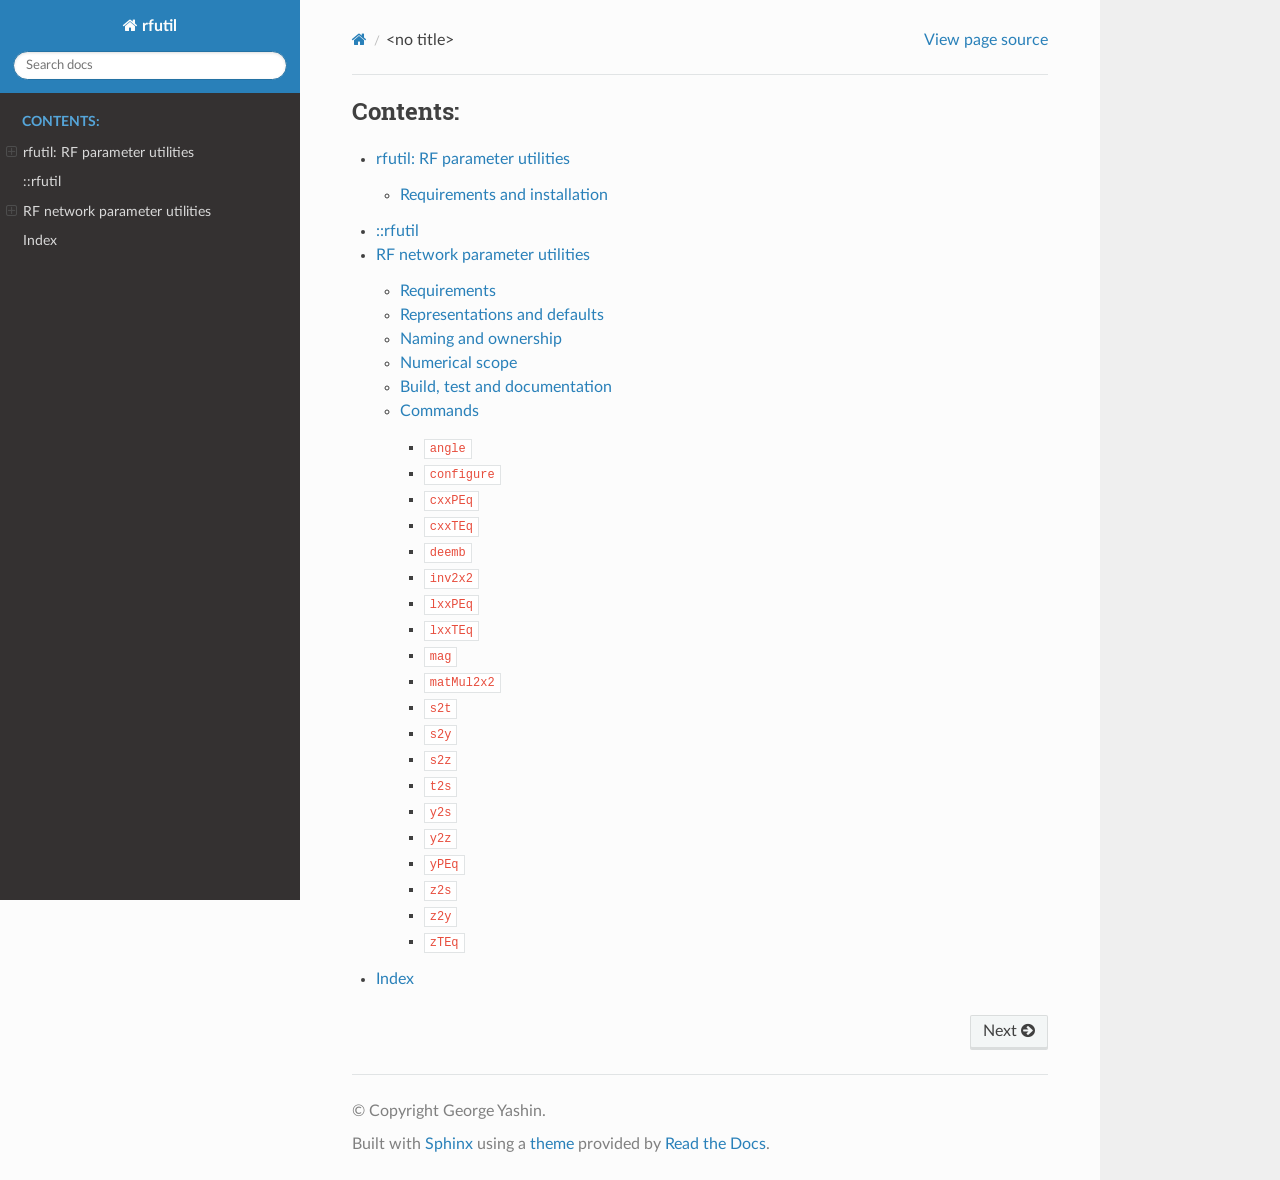
==== commit 3ad3f754: "docs corrections" ====
--- a/docs/index.html
+++ b/docs/index.html
@@ -9,7 +9,7 @@
   <title>&lt;no title&gt; &mdash; rfutil  documentation</title>
       <link rel="stylesheet" type="text/css" href="_static/pygments.css?v=b86133f3" />
       <link rel="stylesheet" type="text/css" href="_static/css/theme.css?v=9edc463e" />
-      <link rel="stylesheet" type="text/css" href="_static/manual.css?v=900fc402" />
+      <link rel="stylesheet" type="text/css" href="_static/manual.css?v=7211e261" />
 
   
       <script src="_static/jquery.js?v=5d32c60e"></script>
--- a/docs/_static/manual.css
+++ b/docs/_static/manual.css
@@ -1,2 +1,74 @@
-.wy-nav-content { max-width: 1200px; }
 .rst-content pre { white-space: pre; }
+
+/* Shared table and field-list layout for the RTD manual. */
+
+/* RTD's responsive wrapper normally forces table cells onto one line.
+ * Allow prose and inline option names to wrap within the content column. */
+.rst-content table.docutils {
+    width: 100%;
+    max-width: 100%;
+}
+
+.rst-content .wy-table-responsive table.docutils th,
+.rst-content .wy-table-responsive table.docutils td,
+.rst-content table.docutils th,
+.rst-content table.docutils td {
+    white-space: normal;
+    overflow-wrap: anywhere;
+    vertical-align: top;
+}
+
+.rst-content table.docutils code.literal,
+.rst-content table.docutils code.literal .pre {
+    white-space: normal;
+    overflow-wrap: anywhere;
+}
+
+/* Ruff Options/Properties and Sphinx C parameter documentation use HTML5
+ * field lists. RTD reserves
+ * 80--95% for the description in addition to the label's intrinsic width.
+ * Use two bounded columns instead, with no grid stretching inside labels. */
+html.writer-html5 .rst-content dl.field-list {
+    grid-template-columns: minmax(0, 30%) minmax(0, 1fr);
+    column-gap: 1.25rem;
+    row-gap: 0.5rem;
+}
+
+html.writer-html5 .rst-content dl.field-list > dt {
+    display: block;
+    align-self: start;
+    min-width: 0;
+    margin: 0;
+    padding: 0;
+    white-space: normal;
+    overflow-wrap: anywhere;
+}
+
+html.writer-html5 .rst-content dl.field-list > dd {
+    min-width: 0;
+    margin: 0;
+    overflow-wrap: anywhere;
+}
+
+.rst-content dl.field-list code.literal,
+.rst-content dl.field-list code.literal .pre {
+    white-space: normal;
+    overflow-wrap: anywhere;
+}
+
+/* Stack labels and descriptions on phones, and when the desktop sidebar
+ * leaves too little width for two useful columns. */
+@media (max-width: 600px), (min-width: 769px) and (max-width: 1000px) {
+    html.writer-html5 .rst-content dl.field-list {
+        grid-template-columns: minmax(0, 1fr);
+        row-gap: 0;
+    }
+
+    html.writer-html5 .rst-content dl.field-list > dt {
+        margin-bottom: 0.25rem;
+    }
+
+    html.writer-html5 .rst-content dl.field-list > dd {
+        margin-bottom: 1rem;
+    }
+}
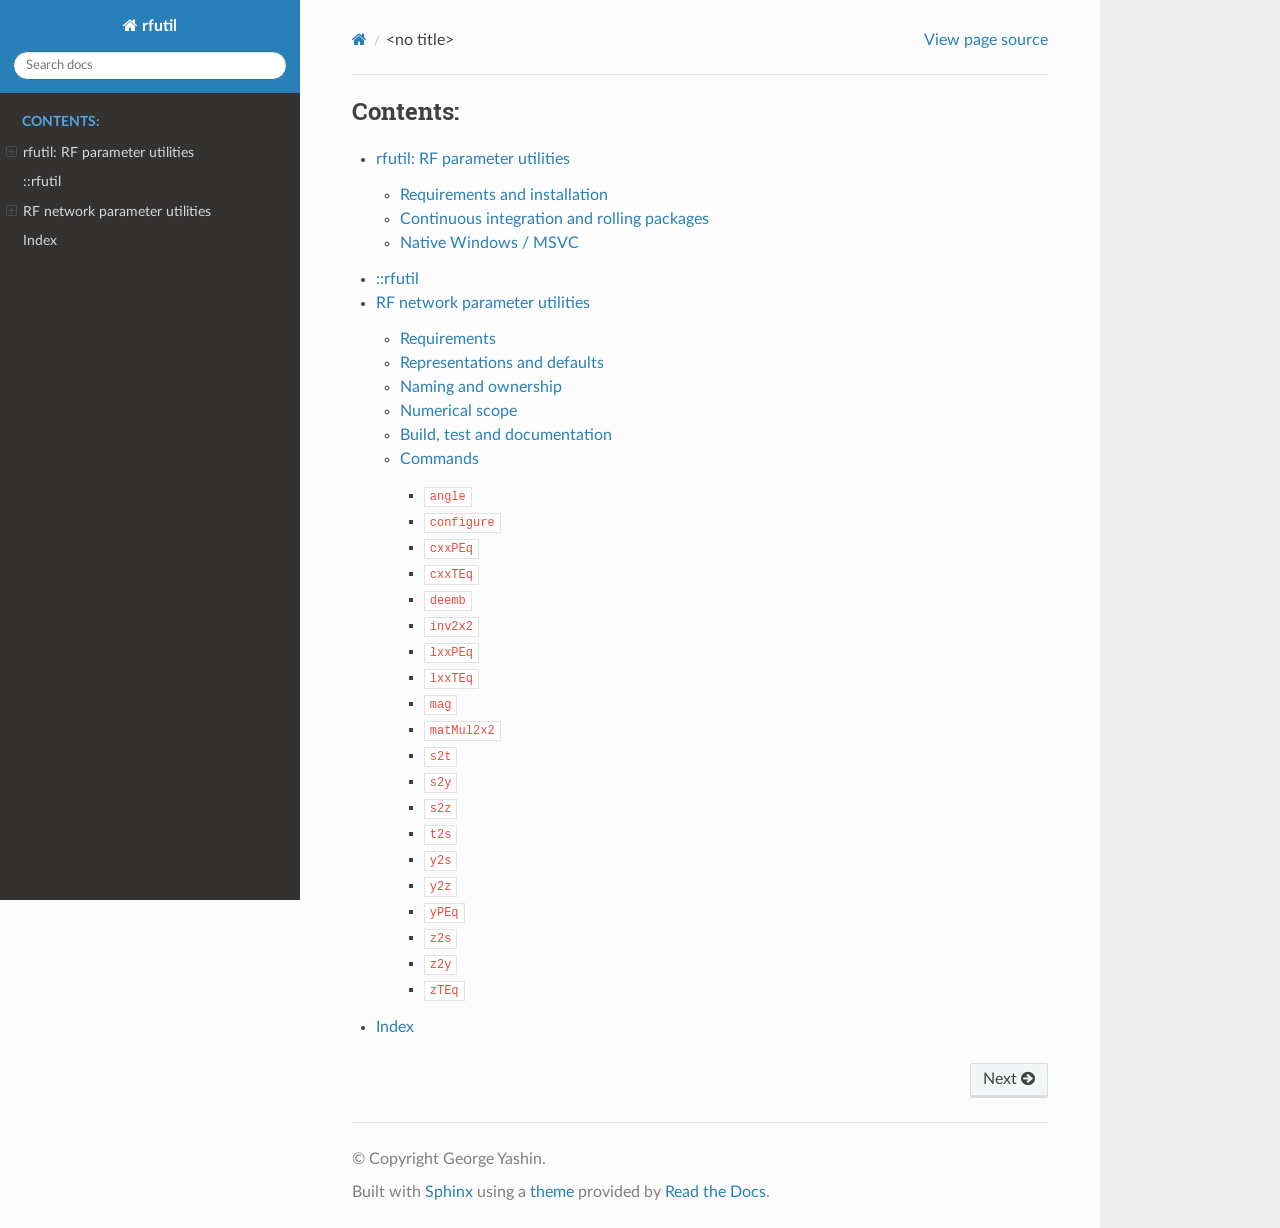
==== commit bd200799: "github actions add and msvc build" ====
--- a/docs/index.html
+++ b/docs/index.html
@@ -46,6 +46,8 @@
 <ul>
 <li class="toctree-l1"><a class="reference internal" href="rfutil.html">rfutil: RF parameter utilities</a><ul>
 <li class="toctree-l2"><a class="reference internal" href="rfutil.html#requirements-and-installation">Requirements and installation</a></li>
+<li class="toctree-l2"><a class="reference internal" href="rfutil.html#continuous-integration-and-rolling-packages">Continuous integration and rolling packages</a></li>
+<li class="toctree-l2"><a class="reference internal" href="rfutil.html#native-windows-msvc">Native Windows / MSVC</a></li>
 </ul>
 </li>
 <li class="toctree-l1"><a class="reference internal" href="rfutil-rfutil.html">::rfutil</a></li>
@@ -112,6 +114,8 @@
 <ul>
 <li class="toctree-l1"><a class="reference internal" href="rfutil.html">rfutil: RF parameter utilities</a><ul>
 <li class="toctree-l2"><a class="reference internal" href="rfutil.html#requirements-and-installation">Requirements and installation</a></li>
+<li class="toctree-l2"><a class="reference internal" href="rfutil.html#continuous-integration-and-rolling-packages">Continuous integration and rolling packages</a></li>
+<li class="toctree-l2"><a class="reference internal" href="rfutil.html#native-windows-msvc">Native Windows / MSVC</a></li>
 </ul>
 </li>
 <li class="toctree-l1"><a class="reference internal" href="rfutil-rfutil.html">::rfutil</a></li>
